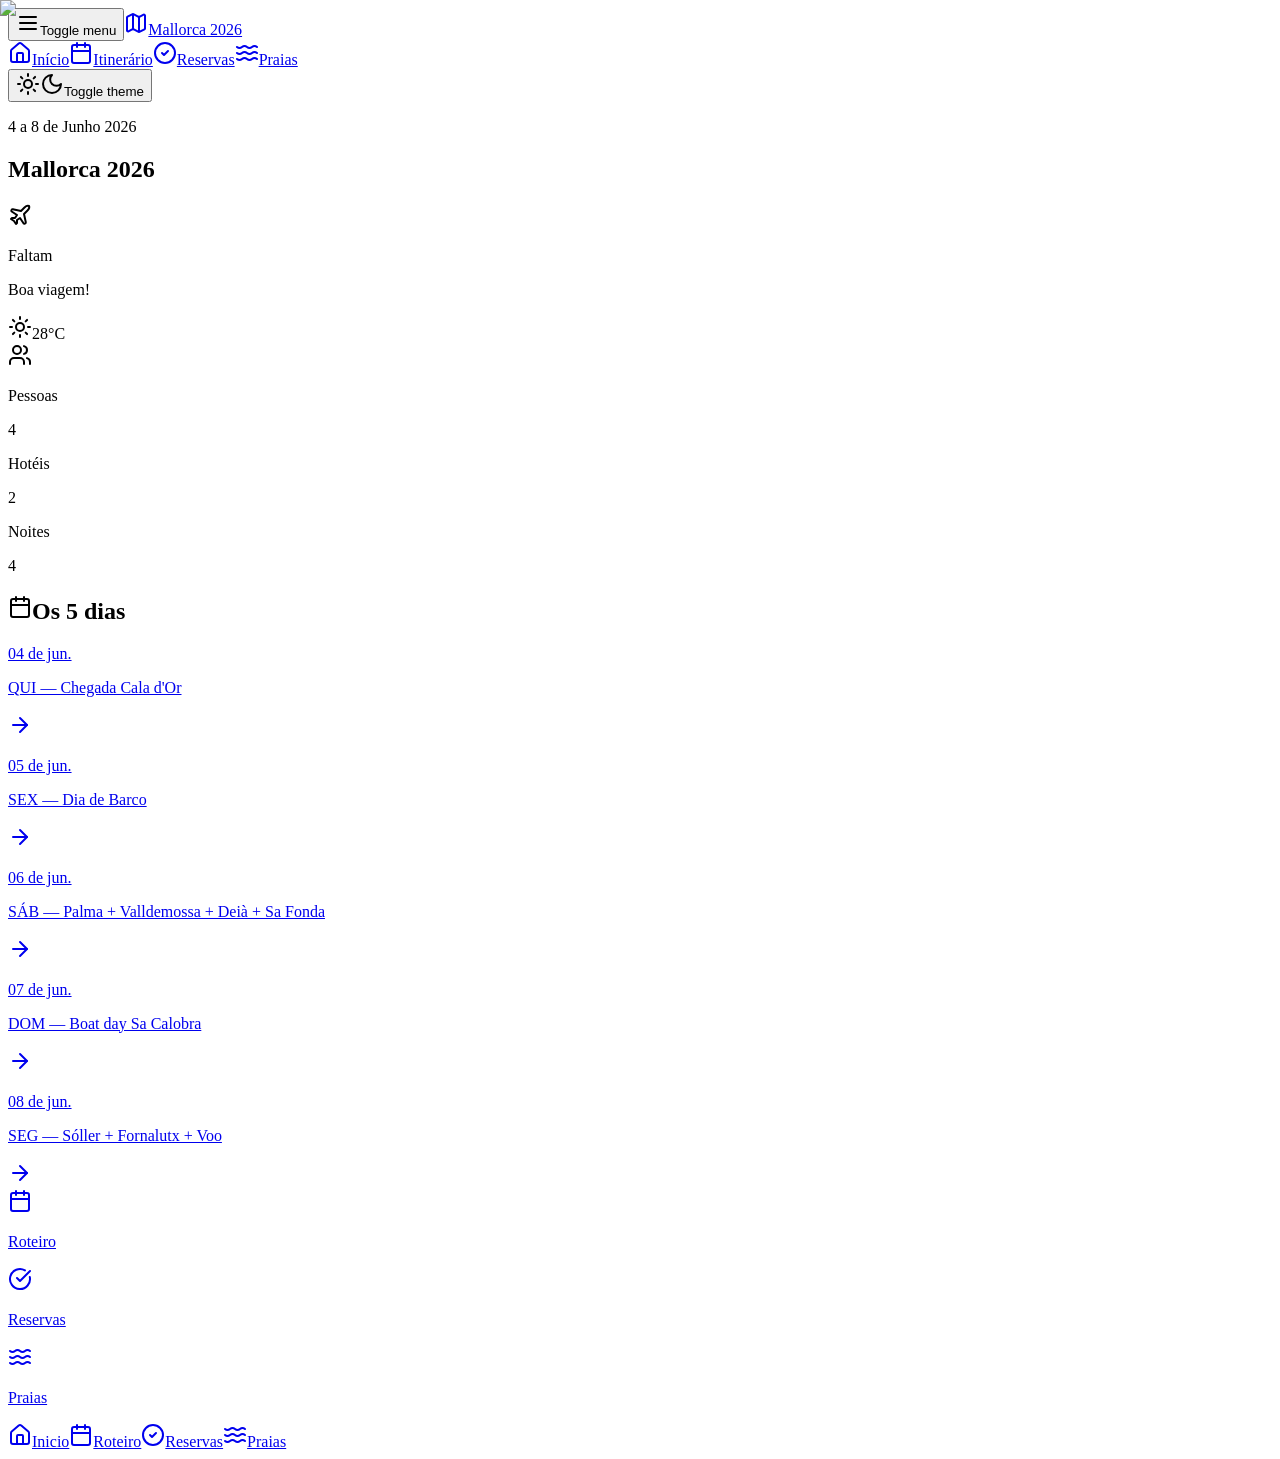
==== index.html @ 84408d70 "Sab: Palma cultural via Ma-1130 + Valldemossa + Deia + Sa Fonda (sem Banyalbufar, Mercat 1930 fechad" ====
<!DOCTYPE html><html lang="pt-BR"><head><meta charSet="utf-8"/><meta name="viewport" content="width=device-width, initial-scale=1, maximum-scale=1, user-scalable=no"/><link rel="preload" as="image" href="/mallorca-trip/images/calas/calo-des-moro.jpg"/><link rel="stylesheet" href="/mallorca-trip/_next/static/css/4635e5d586a61bce.css" data-precedence="next"/><link rel="preload" as="script" fetchPriority="low" href="/mallorca-trip/_next/static/chunks/webpack-f4e7eaa805688503.js"/><script src="/mallorca-trip/_next/static/chunks/6c17a116-f4360370d0aceac7.js" async=""></script><script src="/mallorca-trip/_next/static/chunks/943-48dddb3e518f4f7a.js" async=""></script><script src="/mallorca-trip/_next/static/chunks/main-app-a61078130ceeab9c.js" async=""></script><script src="/mallorca-trip/_next/static/chunks/159-ac257f6ec6125009.js" async=""></script><script src="/mallorca-trip/_next/static/chunks/461-64e97639d149388d.js" async=""></script><script src="/mallorca-trip/_next/static/chunks/214-ce2a98c7572801fe.js" async=""></script><script src="/mallorca-trip/_next/static/chunks/356-753f60eb0ea19b14.js" async=""></script><script src="/mallorca-trip/_next/static/chunks/app/layout-e4b0567891bc01ca.js" async=""></script><script src="/mallorca-trip/_next/static/chunks/298-24d271ba597fd52d.js" async=""></script><script src="/mallorca-trip/_next/static/chunks/815-def5c3a9220bb836.js" async=""></script><script src="/mallorca-trip/_next/static/chunks/app/page-2f42be2b4666fdcd.js" async=""></script><link rel="apple-touch-icon" href="/icons/icon-192x192.png"/><meta name="theme-color" media="(prefers-color-scheme: light)" content="white"/><meta name="theme-color" media="(prefers-color-scheme: dark)" content="black"/><title>Mallorca 2026</title><meta name="description" content="Roteiro de viagem — Mallorca, 4 noites, junho 2026"/><meta name="application-name" content="Mallorca 2026"/><link rel="manifest" href="/manifest.json"/><meta name="generator" content="v0.dev"/><meta name="robots" content="noindex, nofollow, nocache"/><meta name="googlebot" content="noindex, nofollow"/><meta name="mobile-web-app-capable" content="yes"/><meta name="apple-mobile-web-app-title" content="Mallorca 2026"/><meta name="apple-mobile-web-app-status-bar-style" content="default"/><script src="/mallorca-trip/_next/static/chunks/polyfills-42372ed130431b0a.js" noModule=""></script></head><body class="__className_1e5504"><script>((e,t,r,n,o,a,i,l)=>{let u=document.documentElement,s=["light","dark"];function c(t){var r;(Array.isArray(e)?e:[e]).forEach(e=>{let r="class"===e,n=r&&a?o.map(e=>a[e]||e):o;r?(u.classList.remove(...n),u.classList.add(a&&a[t]?a[t]:t)):u.setAttribute(e,t)}),r=t,l&&s.includes(r)&&(u.style.colorScheme=r)}if(n)c(n);else try{let e=localStorage.getItem(t)||r,n=i&&"system"===e?window.matchMedia("(prefers-color-scheme: dark)").matches?"dark":"light":e;c(n)}catch(e){}})("class","theme","light",null,["light","dark"],null,true,true)</script><div class="flex flex-col min-h-screen"><header class="sticky top-0 z-50 w-full border-b bg-background/95 backdrop-blur supports-[backdrop-filter]:bg-background/60"><div class="container flex h-14 items-center justify-between"><div class="flex items-center gap-2 md:gap-4"><button class="inline-flex items-center justify-center gap-2 whitespace-nowrap rounded-md text-sm font-medium ring-offset-background transition-colors focus-visible:outline-none focus-visible:ring-2 focus-visible:ring-ring focus-visible:ring-offset-2 disabled:pointer-events-none disabled:opacity-50 [&amp;_svg]:pointer-events-none [&amp;_svg]:size-4 [&amp;_svg]:shrink-0 hover:bg-accent hover:text-accent-foreground h-10 w-10 md:hidden" type="button" aria-haspopup="dialog" aria-expanded="false" aria-controls="radix-«R19lb»" data-state="closed"><svg xmlns="http://www.w3.org/2000/svg" width="24" height="24" viewBox="0 0 24 24" fill="none" stroke="currentColor" stroke-width="2" stroke-linecap="round" stroke-linejoin="round" class="lucide lucide-menu h-5 w-5"><line x1="4" x2="20" y1="12" y2="12"></line><line x1="4" x2="20" y1="6" y2="6"></line><line x1="4" x2="20" y1="18" y2="18"></line></svg><span class="sr-only">Toggle menu</span></button><a class="flex items-center gap-2" href="/mallorca-trip"><svg xmlns="http://www.w3.org/2000/svg" width="24" height="24" viewBox="0 0 24 24" fill="none" stroke="currentColor" stroke-width="2" stroke-linecap="round" stroke-linejoin="round" class="lucide lucide-map h-5 w-5 text-blue-500"><path d="M14.106 5.553a2 2 0 0 0 1.788 0l3.659-1.83A1 1 0 0 1 21 4.619v12.764a1 1 0 0 1-.553.894l-4.553 2.277a2 2 0 0 1-1.788 0l-4.212-2.106a2 2 0 0 0-1.788 0l-3.659 1.83A1 1 0 0 1 3 19.381V6.618a1 1 0 0 1 .553-.894l4.553-2.277a2 2 0 0 1 1.788 0z"></path><path d="M15 5.764v15"></path><path d="M9 3.236v15"></path></svg><span class="font-bold">Mallorca 2026</span></a></div><nav class="items-center gap-6 hidden md:block"><a class="flex items-center gap-1 text-sm font-medium transition-colors text-foreground" href="/mallorca-trip"><svg xmlns="http://www.w3.org/2000/svg" width="24" height="24" viewBox="0 0 24 24" fill="none" stroke="currentColor" stroke-width="2" stroke-linecap="round" stroke-linejoin="round" class="lucide lucide-house h-4 w-4"><path d="M15 21v-8a1 1 0 0 0-1-1h-4a1 1 0 0 0-1 1v8"></path><path d="M3 10a2 2 0 0 1 .709-1.528l7-5.999a2 2 0 0 1 2.582 0l7 5.999A2 2 0 0 1 21 10v9a2 2 0 0 1-2 2H5a2 2 0 0 1-2-2z"></path></svg>Início</a><a class="flex items-center gap-1 text-sm font-medium transition-colors text-muted-foreground hover:text-foreground" href="/mallorca-trip/itinerario"><svg xmlns="http://www.w3.org/2000/svg" width="24" height="24" viewBox="0 0 24 24" fill="none" stroke="currentColor" stroke-width="2" stroke-linecap="round" stroke-linejoin="round" class="lucide lucide-calendar h-4 w-4"><path d="M8 2v4"></path><path d="M16 2v4"></path><rect width="18" height="18" x="3" y="4" rx="2"></rect><path d="M3 10h18"></path></svg>Itinerário</a><a class="flex items-center gap-1 text-sm font-medium transition-colors text-muted-foreground hover:text-foreground" href="/mallorca-trip/reservas"><svg xmlns="http://www.w3.org/2000/svg" width="24" height="24" viewBox="0 0 24 24" fill="none" stroke="currentColor" stroke-width="2" stroke-linecap="round" stroke-linejoin="round" class="lucide lucide-circle-check h-4 w-4"><circle cx="12" cy="12" r="10"></circle><path d="m9 12 2 2 4-4"></path></svg>Reservas</a><a class="flex items-center gap-1 text-sm font-medium transition-colors text-muted-foreground hover:text-foreground" href="/mallorca-trip/praias"><svg xmlns="http://www.w3.org/2000/svg" width="24" height="24" viewBox="0 0 24 24" fill="none" stroke="currentColor" stroke-width="2" stroke-linecap="round" stroke-linejoin="round" class="lucide lucide-waves h-4 w-4"><path d="M2 6c.6.5 1.2 1 2.5 1C7 7 7 5 9.5 5c2.6 0 2.4 2 5 2 2.5 0 2.5-2 5-2 1.3 0 1.9.5 2.5 1"></path><path d="M2 12c.6.5 1.2 1 2.5 1 2.5 0 2.5-2 5-2 2.6 0 2.4 2 5 2 2.5 0 2.5-2 5-2 1.3 0 1.9.5 2.5 1"></path><path d="M2 18c.6.5 1.2 1 2.5 1 2.5 0 2.5-2 5-2 2.6 0 2.4 2 5 2 2.5 0 2.5-2 5-2 1.3 0 1.9.5 2.5 1"></path></svg>Praias</a></nav><div class="flex items-center gap-2"><button class="inline-flex items-center justify-center gap-2 whitespace-nowrap rounded-md text-sm font-medium ring-offset-background transition-colors focus-visible:outline-none focus-visible:ring-2 focus-visible:ring-ring focus-visible:ring-offset-2 disabled:pointer-events-none disabled:opacity-50 [&amp;_svg]:pointer-events-none [&amp;_svg]:size-4 [&amp;_svg]:shrink-0 hover:bg-accent hover:text-accent-foreground h-10 w-10" type="button" id="radix-«Rplb»" aria-haspopup="menu" aria-expanded="false" data-state="closed"><svg xmlns="http://www.w3.org/2000/svg" width="24" height="24" viewBox="0 0 24 24" fill="none" stroke="currentColor" stroke-width="2" stroke-linecap="round" stroke-linejoin="round" class="lucide lucide-sun h-[1.2rem] w-[1.2rem] rotate-0 scale-100 transition-all dark:-rotate-90 dark:scale-0"><circle cx="12" cy="12" r="4"></circle><path d="M12 2v2"></path><path d="M12 20v2"></path><path d="m4.93 4.93 1.41 1.41"></path><path d="m17.66 17.66 1.41 1.41"></path><path d="M2 12h2"></path><path d="M20 12h2"></path><path d="m6.34 17.66-1.41 1.41"></path><path d="m19.07 4.93-1.41 1.41"></path></svg><svg xmlns="http://www.w3.org/2000/svg" width="24" height="24" viewBox="0 0 24 24" fill="none" stroke="currentColor" stroke-width="2" stroke-linecap="round" stroke-linejoin="round" class="lucide lucide-moon absolute h-[1.2rem] w-[1.2rem] rotate-90 scale-0 transition-all dark:rotate-0 dark:scale-100"><path d="M12 3a6 6 0 0 0 9 9 9 9 0 1 1-9-9Z"></path></svg><span class="sr-only">Toggle theme</span></button></div></div></header><main class="flex-1 pb-16 md:pb-0"><div class="container mx-auto px-4 py-6 md:py-8 max-w-5xl"><section class="relative h-[240px] md:h-[320px] rounded-2xl overflow-hidden mb-6"><img alt="Mallorca" decoding="async" data-nimg="fill" class="object-cover" style="position:absolute;height:100%;width:100%;left:0;top:0;right:0;bottom:0;color:transparent" src="/mallorca-trip/images/calas/calo-des-moro.jpg"/><div class="absolute inset-0 bg-gradient-to-t from-black/80 via-black/30 to-transparent"></div><div class="absolute inset-0 flex flex-col justify-end p-5 md:p-8"><p class="text-white/80 text-xs md:text-sm mb-1">4 a 8 de Junho 2026</p><h1 class="text-white text-3xl md:text-4xl font-bold">Mallorca 2026</h1></div></section><div class="grid grid-cols-1 md:grid-cols-2 gap-4 mb-6"><div class="rounded-lg border bg-card text-card-foreground shadow-sm bg-gradient-to-r from-blue-50 to-amber-50 dark:from-blue-950/30 dark:to-amber-950/30 border-none"><div class="p-4 flex items-center gap-3"><svg xmlns="http://www.w3.org/2000/svg" width="24" height="24" viewBox="0 0 24 24" fill="none" stroke="currentColor" stroke-width="2" stroke-linecap="round" stroke-linejoin="round" class="lucide lucide-plane w-8 h-8 text-blue-500 flex-shrink-0"><path d="M17.8 19.2 16 11l3.5-3.5C21 6 21.5 4 21 3c-1-.5-3 0-4.5 1.5L13 8 4.8 6.2c-.5-.1-.9.1-1.1.5l-.3.5c-.2.5-.1 1 .3 1.3L9 12l-2 3H4l-1 1 3 2 2 3 1-1v-3l3-2 3.5 5.3c.3.4.8.5 1.3.3l.5-.2c.4-.3.6-.7.5-1.2z"></path></svg><div class="flex-1 min-w-0"><p class="text-xs text-muted-foreground">Faltam</p><p class="font-bold text-sm md:text-base truncate">Boa viagem!</p></div><div class="text-right"><svg xmlns="http://www.w3.org/2000/svg" width="24" height="24" viewBox="0 0 24 24" fill="none" stroke="currentColor" stroke-width="2" stroke-linecap="round" stroke-linejoin="round" class="lucide lucide-sun w-5 h-5 text-amber-500 inline"><circle cx="12" cy="12" r="4"></circle><path d="M12 2v2"></path><path d="M12 20v2"></path><path d="m4.93 4.93 1.41 1.41"></path><path d="m17.66 17.66 1.41 1.41"></path><path d="M2 12h2"></path><path d="M20 12h2"></path><path d="m6.34 17.66-1.41 1.41"></path><path d="m19.07 4.93-1.41 1.41"></path></svg><span class="font-bold text-amber-600 ml-1">28°C</span></div></div></div><div class="rounded-lg border bg-card text-card-foreground shadow-sm"><div class="p-4 flex items-center gap-3"><svg xmlns="http://www.w3.org/2000/svg" width="24" height="24" viewBox="0 0 24 24" fill="none" stroke="currentColor" stroke-width="2" stroke-linecap="round" stroke-linejoin="round" class="lucide lucide-users w-8 h-8 text-purple-500 flex-shrink-0"><path d="M16 21v-2a4 4 0 0 0-4-4H6a4 4 0 0 0-4 4v2"></path><circle cx="9" cy="7" r="4"></circle><path d="M22 21v-2a4 4 0 0 0-3-3.87"></path><path d="M16 3.13a4 4 0 0 1 0 7.75"></path></svg><div class="flex-1 grid grid-cols-3 gap-2 text-xs"><div><p class="text-muted-foreground">Pessoas</p><p class="font-bold">4</p></div><div><p class="text-muted-foreground">Hotéis</p><p class="font-bold">2</p></div><div><p class="text-muted-foreground">Noites</p><p class="font-bold">4</p></div></div></div></div></div><section class="mb-6"><h2 class="text-xl font-bold mb-3 flex items-center gap-2"><svg xmlns="http://www.w3.org/2000/svg" width="24" height="24" viewBox="0 0 24 24" fill="none" stroke="currentColor" stroke-width="2" stroke-linecap="round" stroke-linejoin="round" class="lucide lucide-calendar w-5 h-5 text-blue-500"><path d="M8 2v4"></path><path d="M16 2v4"></path><rect width="18" height="18" x="3" y="4" rx="2"></rect><path d="M3 10h18"></path></svg>Os 5 dias</h2><div class="space-y-2"><a class="block" href="/mallorca-trip/itinerario"><div class="rounded-lg border bg-card text-card-foreground shadow-sm hover:shadow-md transition-shadow cursor-pointer"><div class="p-0"><div class="flex items-center gap-3"><div class="w-2 h-full min-h-[60px] rounded-l" style="background:#27ae60"></div><div class="flex-1 py-3 pr-3"><div class="flex items-center justify-between"><div><p class="text-[10px] text-muted-foreground uppercase tracking-wider font-semibold">04 de jun.</p><p class="font-semibold text-sm md:text-base">QUI — Chegada Cala d&#x27;Or</p></div><svg xmlns="http://www.w3.org/2000/svg" width="24" height="24" viewBox="0 0 24 24" fill="none" stroke="currentColor" stroke-width="2" stroke-linecap="round" stroke-linejoin="round" class="lucide lucide-arrow-right w-4 h-4 text-muted-foreground flex-shrink-0 ml-2"><path d="M5 12h14"></path><path d="m12 5 7 7-7 7"></path></svg></div></div></div></div></div></a><a class="block" href="/mallorca-trip/itinerario"><div class="rounded-lg border bg-card text-card-foreground shadow-sm hover:shadow-md transition-shadow cursor-pointer"><div class="p-0"><div class="flex items-center gap-3"><div class="w-2 h-full min-h-[60px] rounded-l" style="background:#2980b9"></div><div class="flex-1 py-3 pr-3"><div class="flex items-center justify-between"><div><p class="text-[10px] text-muted-foreground uppercase tracking-wider font-semibold">05 de jun.</p><p class="font-semibold text-sm md:text-base">SEX — Dia de Barco</p></div><svg xmlns="http://www.w3.org/2000/svg" width="24" height="24" viewBox="0 0 24 24" fill="none" stroke="currentColor" stroke-width="2" stroke-linecap="round" stroke-linejoin="round" class="lucide lucide-arrow-right w-4 h-4 text-muted-foreground flex-shrink-0 ml-2"><path d="M5 12h14"></path><path d="m12 5 7 7-7 7"></path></svg></div></div></div></div></div></a><a class="block" href="/mallorca-trip/itinerario"><div class="rounded-lg border bg-card text-card-foreground shadow-sm hover:shadow-md transition-shadow cursor-pointer"><div class="p-0"><div class="flex items-center gap-3"><div class="w-2 h-full min-h-[60px] rounded-l" style="background:#8e44ad"></div><div class="flex-1 py-3 pr-3"><div class="flex items-center justify-between"><div><p class="text-[10px] text-muted-foreground uppercase tracking-wider font-semibold">06 de jun.</p><p class="font-semibold text-sm md:text-base">SÁB — Palma + Valldemossa + Deià + Sa Fonda</p></div><svg xmlns="http://www.w3.org/2000/svg" width="24" height="24" viewBox="0 0 24 24" fill="none" stroke="currentColor" stroke-width="2" stroke-linecap="round" stroke-linejoin="round" class="lucide lucide-arrow-right w-4 h-4 text-muted-foreground flex-shrink-0 ml-2"><path d="M5 12h14"></path><path d="m12 5 7 7-7 7"></path></svg></div></div></div></div></div></a><a class="block" href="/mallorca-trip/itinerario"><div class="rounded-lg border bg-card text-card-foreground shadow-sm hover:shadow-md transition-shadow cursor-pointer"><div class="p-0"><div class="flex items-center gap-3"><div class="w-2 h-full min-h-[60px] rounded-l" style="background:#e67e22"></div><div class="flex-1 py-3 pr-3"><div class="flex items-center justify-between"><div><p class="text-[10px] text-muted-foreground uppercase tracking-wider font-semibold">07 de jun.</p><p class="font-semibold text-sm md:text-base">DOM — Boat day Sa Calobra</p></div><svg xmlns="http://www.w3.org/2000/svg" width="24" height="24" viewBox="0 0 24 24" fill="none" stroke="currentColor" stroke-width="2" stroke-linecap="round" stroke-linejoin="round" class="lucide lucide-arrow-right w-4 h-4 text-muted-foreground flex-shrink-0 ml-2"><path d="M5 12h14"></path><path d="m12 5 7 7-7 7"></path></svg></div></div></div></div></div></a><a class="block" href="/mallorca-trip/itinerario"><div class="rounded-lg border bg-card text-card-foreground shadow-sm hover:shadow-md transition-shadow cursor-pointer"><div class="p-0"><div class="flex items-center gap-3"><div class="w-2 h-full min-h-[60px] rounded-l" style="background:#e74c3c"></div><div class="flex-1 py-3 pr-3"><div class="flex items-center justify-between"><div><p class="text-[10px] text-muted-foreground uppercase tracking-wider font-semibold">08 de jun.</p><p class="font-semibold text-sm md:text-base">SEG — Sóller + Fornalutx + Voo</p></div><svg xmlns="http://www.w3.org/2000/svg" width="24" height="24" viewBox="0 0 24 24" fill="none" stroke="currentColor" stroke-width="2" stroke-linecap="round" stroke-linejoin="round" class="lucide lucide-arrow-right w-4 h-4 text-muted-foreground flex-shrink-0 ml-2"><path d="M5 12h14"></path><path d="m12 5 7 7-7 7"></path></svg></div></div></div></div></div></a></div></section><section class="grid grid-cols-3 gap-3"><a href="/mallorca-trip/itinerario"><div class="rounded-lg border bg-card text-card-foreground shadow-sm hover:shadow-lg transition-shadow cursor-pointer h-full"><div class="p-4 flex flex-col items-center text-center"><svg xmlns="http://www.w3.org/2000/svg" width="24" height="24" viewBox="0 0 24 24" fill="none" stroke="currentColor" stroke-width="2" stroke-linecap="round" stroke-linejoin="round" class="lucide lucide-calendar w-8 h-8 text-blue-500 mb-2"><path d="M8 2v4"></path><path d="M16 2v4"></path><rect width="18" height="18" x="3" y="4" rx="2"></rect><path d="M3 10h18"></path></svg><p class="font-semibold text-sm">Roteiro</p></div></div></a><a href="/mallorca-trip/reservas"><div class="rounded-lg border bg-card text-card-foreground shadow-sm hover:shadow-lg transition-shadow cursor-pointer h-full"><div class="p-4 flex flex-col items-center text-center"><svg xmlns="http://www.w3.org/2000/svg" width="24" height="24" viewBox="0 0 24 24" fill="none" stroke="currentColor" stroke-width="2" stroke-linecap="round" stroke-linejoin="round" class="lucide lucide-circle-check-big w-8 h-8 text-emerald-500 mb-2"><path d="M21.801 10A10 10 0 1 1 17 3.335"></path><path d="m9 11 3 3L22 4"></path></svg><p class="font-semibold text-sm">Reservas</p></div></div></a><a href="/mallorca-trip/praias"><div class="rounded-lg border bg-card text-card-foreground shadow-sm hover:shadow-lg transition-shadow cursor-pointer h-full"><div class="p-4 flex flex-col items-center text-center"><svg xmlns="http://www.w3.org/2000/svg" width="24" height="24" viewBox="0 0 24 24" fill="none" stroke="currentColor" stroke-width="2" stroke-linecap="round" stroke-linejoin="round" class="lucide lucide-waves w-8 h-8 text-cyan-500 mb-2"><path d="M2 6c.6.5 1.2 1 2.5 1C7 7 7 5 9.5 5c2.6 0 2.4 2 5 2 2.5 0 2.5-2 5-2 1.3 0 1.9.5 2.5 1"></path><path d="M2 12c.6.5 1.2 1 2.5 1 2.5 0 2.5-2 5-2 2.6 0 2.4 2 5 2 2.5 0 2.5-2 5-2 1.3 0 1.9.5 2.5 1"></path><path d="M2 18c.6.5 1.2 1 2.5 1 2.5 0 2.5-2 5-2 2.6 0 2.4 2 5 2 2.5 0 2.5-2 5-2 1.3 0 1.9.5 2.5 1"></path></svg><p class="font-semibold text-sm">Praias</p></div></div></a></section></div></main><nav class="fixed bottom-0 left-0 right-0 z-50 border-t bg-background/95 backdrop-blur supports-[backdrop-filter]:bg-background/60 md:hidden"><div class="flex h-16 items-center justify-around px-4"><a class="flex flex-col items-center justify-center gap-1 px-3 py-2 text-sm font-medium transition-colors text-primary" href="/mallorca-trip"><svg xmlns="http://www.w3.org/2000/svg" width="24" height="24" viewBox="0 0 24 24" fill="none" stroke="currentColor" stroke-width="2" stroke-linecap="round" stroke-linejoin="round" class="lucide lucide-house h-5 w-5"><path d="M15 21v-8a1 1 0 0 0-1-1h-4a1 1 0 0 0-1 1v8"></path><path d="M3 10a2 2 0 0 1 .709-1.528l7-5.999a2 2 0 0 1 2.582 0l7 5.999A2 2 0 0 1 21 10v9a2 2 0 0 1-2 2H5a2 2 0 0 1-2-2z"></path></svg><span class="text-xs">Inicio</span></a><a class="flex flex-col items-center justify-center gap-1 px-3 py-2 text-sm font-medium transition-colors text-muted-foreground hover:text-primary" href="/mallorca-trip/itinerario"><svg xmlns="http://www.w3.org/2000/svg" width="24" height="24" viewBox="0 0 24 24" fill="none" stroke="currentColor" stroke-width="2" stroke-linecap="round" stroke-linejoin="round" class="lucide lucide-calendar h-5 w-5"><path d="M8 2v4"></path><path d="M16 2v4"></path><rect width="18" height="18" x="3" y="4" rx="2"></rect><path d="M3 10h18"></path></svg><span class="text-xs">Roteiro</span></a><a class="flex flex-col items-center justify-center gap-1 px-3 py-2 text-sm font-medium transition-colors text-muted-foreground hover:text-primary" href="/mallorca-trip/reservas"><svg xmlns="http://www.w3.org/2000/svg" width="24" height="24" viewBox="0 0 24 24" fill="none" stroke="currentColor" stroke-width="2" stroke-linecap="round" stroke-linejoin="round" class="lucide lucide-circle-check h-5 w-5"><circle cx="12" cy="12" r="10"></circle><path d="m9 12 2 2 4-4"></path></svg><span class="text-xs">Reservas</span></a><a class="flex flex-col items-center justify-center gap-1 px-3 py-2 text-sm font-medium transition-colors text-muted-foreground hover:text-primary" href="/mallorca-trip/praias"><svg xmlns="http://www.w3.org/2000/svg" width="24" height="24" viewBox="0 0 24 24" fill="none" stroke="currentColor" stroke-width="2" stroke-linecap="round" stroke-linejoin="round" class="lucide lucide-waves h-5 w-5"><path d="M2 6c.6.5 1.2 1 2.5 1C7 7 7 5 9.5 5c2.6 0 2.4 2 5 2 2.5 0 2.5-2 5-2 1.3 0 1.9.5 2.5 1"></path><path d="M2 12c.6.5 1.2 1 2.5 1 2.5 0 2.5-2 5-2 2.6 0 2.4 2 5 2 2.5 0 2.5-2 5-2 1.3 0 1.9.5 2.5 1"></path><path d="M2 18c.6.5 1.2 1 2.5 1 2.5 0 2.5-2 5-2 2.6 0 2.4 2 5 2 2.5 0 2.5-2 5-2 1.3 0 1.9.5 2.5 1"></path></svg><span class="text-xs">Praias</span></a></div></nav></div><script src="/mallorca-trip/_next/static/chunks/webpack-f4e7eaa805688503.js" async=""></script><script>(self.__next_f=self.__next_f||[]).push([0])</script><script>self.__next_f.push([1,"1:\"$Sreact.fragment\"\n2:I[9346,[\"159\",\"static/chunks/159-ac257f6ec6125009.js\",\"461\",\"static/chunks/461-64e97639d149388d.js\",\"214\",\"static/chunks/214-ce2a98c7572801fe.js\",\"356\",\"static/chunks/356-753f60eb0ea19b14.js\",\"177\",\"static/chunks/app/layout-e4b0567891bc01ca.js\"],\"ThemeProvider\"]\n3:I[4228,[\"159\",\"static/chunks/159-ac257f6ec6125009.js\",\"461\",\"static/chunks/461-64e97639d149388d.js\",\"214\",\"static/chunks/214-ce2a98c7572801fe.js\",\"356\",\"static/chunks/356-753f60eb0ea19b14.js\",\"177\",\"static/chunks/app/layout-e4b0567891bc01ca.js\"],\"default\"]\n4:I[1516,[],\"\"]\n5:I[5898,[],\"\"]\n6:I[6455,[\"159\",\"static/chunks/159-ac257f6ec6125009.js\",\"461\",\"static/chunks/461-64e97639d149388d.js\",\"214\",\"static/chunks/214-ce2a98c7572801fe.js\",\"356\",\"static/chunks/356-753f60eb0ea19b14.js\",\"177\",\"static/chunks/app/layout-e4b0567891bc01ca.js\"],\"MobileNav\"]\n7:I[3876,[\"159\",\"static/chunks/159-ac257f6ec6125009.js\",\"461\",\"static/chunks/461-64e97639d149388d.js\",\"214\",\"static/chunks/214-ce2a98c7572801fe.js\",\"356\",\"static/chunks/356-753f60eb0ea19b14.js\",\"177\",\"static/chunks/app/layout-e4b0567891bc01ca.js\"],\"PWAInstallPrompt\"]\n8:I[1625,[],\"ClientPageRoot\"]\n9:I[3601,[\"159\",\"static/chunks/159-ac257f6ec6125009.js\",\"298\",\"static/chunks/298-24d271ba597fd52d.js\",\"461\",\"static/chunks/461-64e97639d149388d.js\",\"815\",\"static/chunks/815-def5c3a9220bb836.js\",\"974\",\"static/chunks/app/page-2f42be2b4666fdcd.js\"],\"default\"]\nc:I[6300,[],\"OutletBoundary\"]\nf:I[6300,[],\"ViewportBoundary\"]\n11:I[6300,[],\"MetadataBoundary\"]\n13:I[5475,[],\"\"]\n:HL[\"/mallorca-trip/_next/static/css/4635e5d586a61bce.css\",\"style\"]\n"])</script><script>self.__next_f.push([1,"0:{\"P\":null,\"b\":\"apXTjHk8PdkpRMffTGOGr\",\"p\":\"/mallorca-trip\",\"c\":[\"\",\"\"],\"i\":false,\"f\":[[[\"\",{\"children\":[\"__PAGE__\",{}]},\"$undefined\",\"$undefined\",true],[\"\",[\"$\",\"$1\",\"c\",{\"children\":[[[\"$\",\"link\",\"0\",{\"rel\":\"stylesheet\",\"href\":\"/mallorca-trip/_next/static/css/4635e5d586a61bce.css\",\"precedence\":\"next\",\"crossOrigin\":\"$undefined\",\"nonce\":\"$undefined\"}]],[\"$\",\"html\",null,{\"lang\":\"pt-BR\",\"suppressHydrationWarning\":true,\"children\":[[\"$\",\"head\",null,{\"children\":[\"$\",\"link\",null,{\"rel\":\"apple-touch-icon\",\"href\":\"/icons/icon-192x192.png\"}]}],[\"$\",\"body\",null,{\"className\":\"__className_1e5504\",\"children\":[\"$\",\"$L2\",null,{\"attribute\":\"class\",\"defaultTheme\":\"light\",\"enableSystem\":true,\"disableTransitionOnChange\":true,\"children\":[\"$\",\"div\",null,{\"className\":\"flex flex-col min-h-screen\",\"children\":[[\"$\",\"$L3\",null,{\"className\":\"hidden md:block\"}],[\"$\",\"main\",null,{\"className\":\"flex-1 pb-16 md:pb-0\",\"children\":[\"$\",\"$L4\",null,{\"parallelRouterKey\":\"children\",\"error\":\"$undefined\",\"errorStyles\":\"$undefined\",\"errorScripts\":\"$undefined\",\"template\":[\"$\",\"$L5\",null,{}],\"templateStyles\":\"$undefined\",\"templateScripts\":\"$undefined\",\"notFound\":[[[\"$\",\"title\",null,{\"children\":\"404: This page could not be found.\"}],[\"$\",\"div\",null,{\"style\":{\"fontFamily\":\"system-ui,\\\"Segoe UI\\\",Roboto,Helvetica,Arial,sans-serif,\\\"Apple Color Emoji\\\",\\\"Segoe UI Emoji\\\"\",\"height\":\"100vh\",\"textAlign\":\"center\",\"display\":\"flex\",\"flexDirection\":\"column\",\"alignItems\":\"center\",\"justifyContent\":\"center\"},\"children\":[\"$\",\"div\",null,{\"children\":[[\"$\",\"style\",null,{\"dangerouslySetInnerHTML\":{\"__html\":\"body{color:#000;background:#fff;margin:0}.next-error-h1{border-right:1px solid rgba(0,0,0,.3)}@media (prefers-color-scheme:dark){body{color:#fff;background:#000}.next-error-h1{border-right:1px solid rgba(255,255,255,.3)}}\"}}],[\"$\",\"h1\",null,{\"className\":\"next-error-h1\",\"style\":{\"display\":\"inline-block\",\"margin\":\"0 20px 0 0\",\"padding\":\"0 23px 0 0\",\"fontSize\":24,\"fontWeight\":500,\"verticalAlign\":\"top\",\"lineHeight\":\"49px\"},\"children\":404}],[\"$\",\"div\",null,{\"style\":{\"display\":\"inline-block\"},\"children\":[\"$\",\"h2\",null,{\"style\":{\"fontSize\":14,\"fontWeight\":400,\"lineHeight\":\"49px\",\"margin\":0},\"children\":\"This page could not be found.\"}]}]]}]}]],[]],\"forbidden\":\"$undefined\",\"unauthorized\":\"$undefined\"}]}],[\"$\",\"$L6\",null,{\"className\":\"md:hidden\"}],[\"$\",\"$L7\",null,{}]]}]}]}]]}]]}],{\"children\":[\"__PAGE__\",[\"$\",\"$1\",\"c\",{\"children\":[[\"$\",\"$L8\",null,{\"Component\":\"$9\",\"searchParams\":{},\"params\":{},\"promises\":[\"$@a\",\"$@b\"]}],\"$undefined\",null,[\"$\",\"$Lc\",null,{\"children\":[\"$Ld\",\"$Le\",null]}]]}],{},null,false]},null,false],[\"$\",\"$1\",\"h\",{\"children\":[null,[\"$\",\"$1\",\"vpWt-WG8hS7bO45k0fSqj\",{\"children\":[[\"$\",\"$Lf\",null,{\"children\":\"$L10\"}],null]}],[\"$\",\"$L11\",null,{\"children\":\"$L12\"}]]}],false]],\"m\":\"$undefined\",\"G\":[\"$13\",\"$undefined\"],\"s\":false,\"S\":true}\n"])</script><script>self.__next_f.push([1,"a:{}\nb:{}\n"])</script><script>self.__next_f.push([1,"10:[[\"$\",\"meta\",\"0\",{\"charSet\":\"utf-8\"}],[\"$\",\"meta\",\"1\",{\"name\":\"viewport\",\"content\":\"width=device-width, initial-scale=1, maximum-scale=1, user-scalable=no\"}],[\"$\",\"meta\",\"2\",{\"name\":\"theme-color\",\"media\":\"(prefers-color-scheme: light)\",\"content\":\"white\"}],[\"$\",\"meta\",\"3\",{\"name\":\"theme-color\",\"media\":\"(prefers-color-scheme: dark)\",\"content\":\"black\"}]]\nd:null\n"])</script><script>self.__next_f.push([1,"e:null\n12:[[\"$\",\"title\",\"0\",{\"children\":\"Mallorca 2026\"}],[\"$\",\"meta\",\"1\",{\"name\":\"description\",\"content\":\"Roteiro de viagem — Mallorca, 4 noites, junho 2026\"}],[\"$\",\"meta\",\"2\",{\"name\":\"application-name\",\"content\":\"Mallorca 2026\"}],[\"$\",\"link\",\"3\",{\"rel\":\"manifest\",\"href\":\"/manifest.json\",\"crossOrigin\":\"$undefined\"}],[\"$\",\"meta\",\"4\",{\"name\":\"generator\",\"content\":\"v0.dev\"}],[\"$\",\"meta\",\"5\",{\"name\":\"robots\",\"content\":\"noindex, nofollow, nocache\"}],[\"$\",\"meta\",\"6\",{\"name\":\"googlebot\",\"content\":\"noindex, nofollow\"}],[\"$\",\"meta\",\"7\",{\"name\":\"mobile-web-app-capable\",\"content\":\"yes\"}],[\"$\",\"meta\",\"8\",{\"name\":\"apple-mobile-web-app-title\",\"content\":\"Mallorca 2026\"}],[\"$\",\"meta\",\"9\",{\"name\":\"apple-mobile-web-app-status-bar-style\",\"content\":\"default\"}]]\n"])</script></body></html>
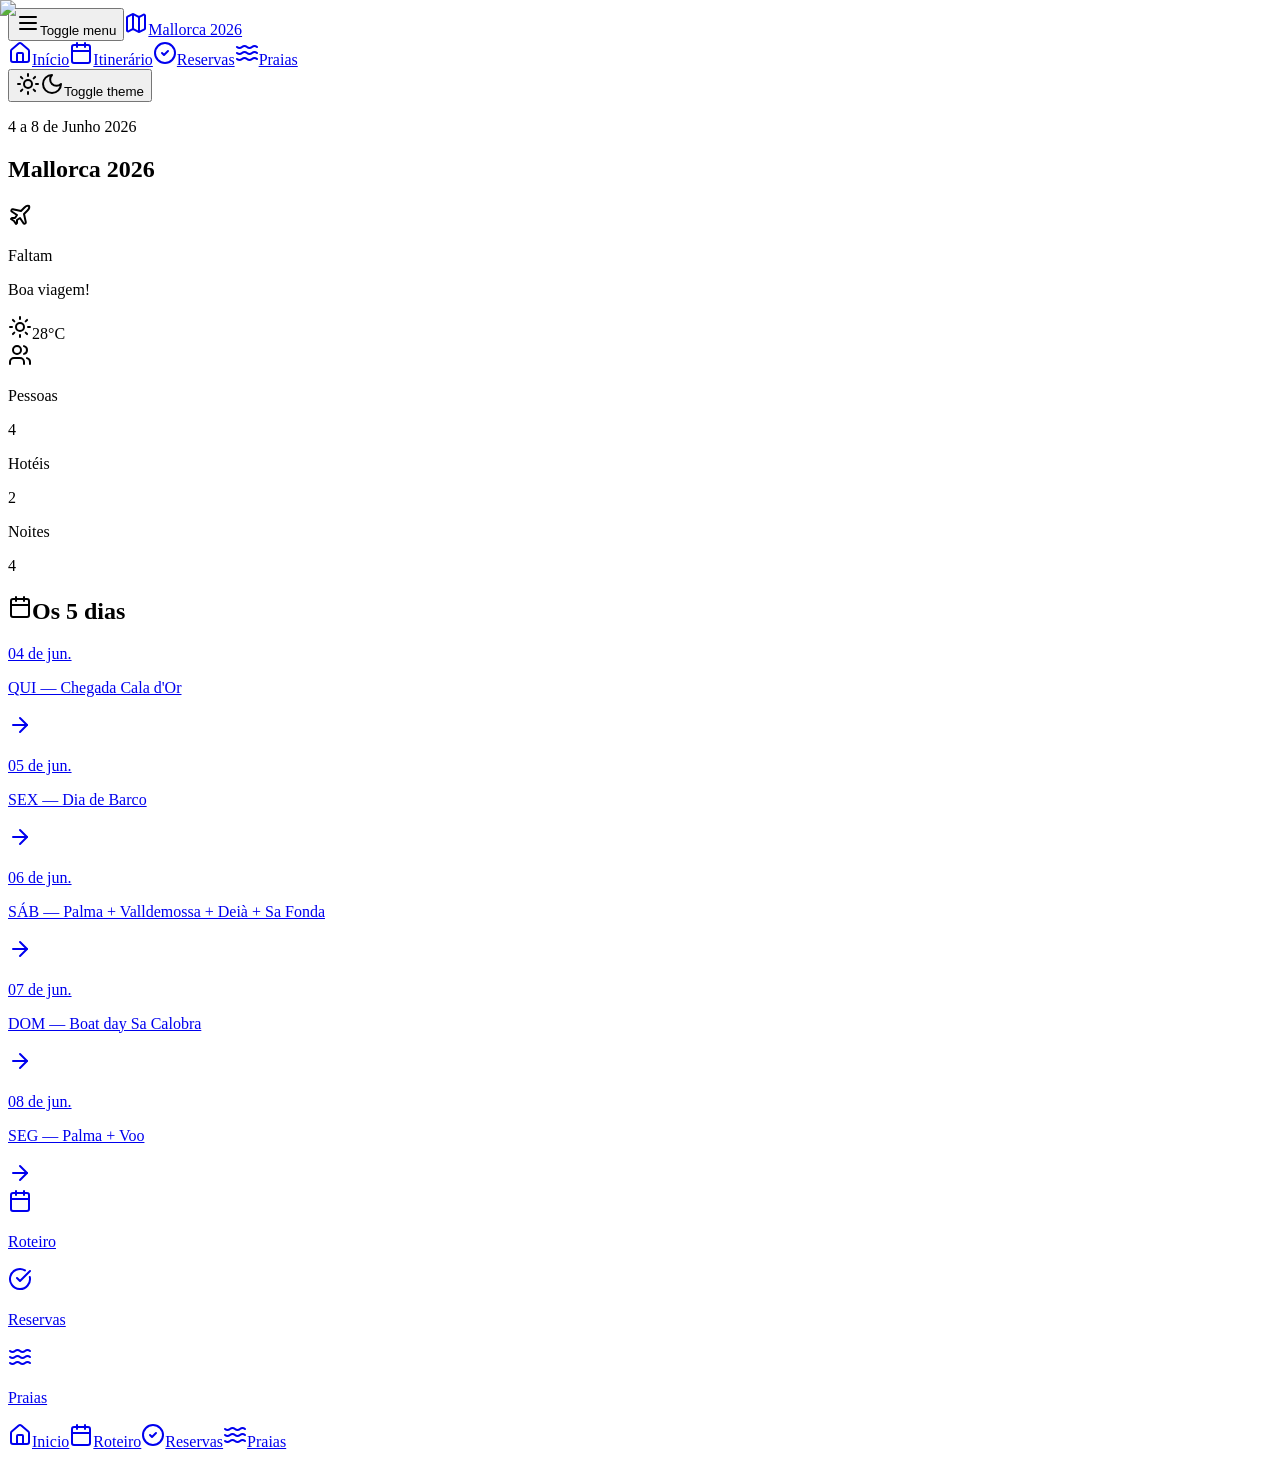
==== commit 5cf3ad97: "Seg 8: Palma day completo (sem Cas Carreter, sem Fornalutx) - Born + lunch + compras ate voo" ====
--- a/index.html
+++ b/index.html
@@ -1 +1 @@
-<!DOCTYPE html><html lang="pt-BR"><head><meta charSet="utf-8"/><meta name="viewport" content="width=device-width, initial-scale=1, maximum-scale=1, user-scalable=no"/><link rel="preload" as="image" href="/mallorca-trip/images/calas/calo-des-moro.jpg"/><link rel="stylesheet" href="/mallorca-trip/_next/static/css/4635e5d586a61bce.css" data-precedence="next"/><link rel="preload" as="script" fetchPriority="low" href="/mallorca-trip/_next/static/chunks/webpack-f4e7eaa805688503.js"/><script src="/mallorca-trip/_next/static/chunks/6c17a116-f4360370d0aceac7.js" async=""></script><script src="/mallorca-trip/_next/static/chunks/943-48dddb3e518f4f7a.js" async=""></script><script src="/mallorca-trip/_next/static/chunks/main-app-a61078130ceeab9c.js" async=""></script><script src="/mallorca-trip/_next/static/chunks/159-ac257f6ec6125009.js" async=""></script><script src="/mallorca-trip/_next/static/chunks/461-64e97639d149388d.js" async=""></script><script src="/mallorca-trip/_next/static/chunks/214-ce2a98c7572801fe.js" async=""></script><script src="/mallorca-trip/_next/static/chunks/356-753f60eb0ea19b14.js" async=""></script><script src="/mallorca-trip/_next/static/chunks/app/layout-e4b0567891bc01ca.js" async=""></script><script src="/mallorca-trip/_next/static/chunks/298-24d271ba597fd52d.js" async=""></script><script src="/mallorca-trip/_next/static/chunks/815-def5c3a9220bb836.js" async=""></script><script src="/mallorca-trip/_next/static/chunks/app/page-2f42be2b4666fdcd.js" async=""></script><link rel="apple-touch-icon" href="/icons/icon-192x192.png"/><meta name="theme-color" media="(prefers-color-scheme: light)" content="white"/><meta name="theme-color" media="(prefers-color-scheme: dark)" content="black"/><title>Mallorca 2026</title><meta name="description" content="Roteiro de viagem — Mallorca, 4 noites, junho 2026"/><meta name="application-name" content="Mallorca 2026"/><link rel="manifest" href="/manifest.json"/><meta name="generator" content="v0.dev"/><meta name="robots" content="noindex, nofollow, nocache"/><meta name="googlebot" content="noindex, nofollow"/><meta name="mobile-web-app-capable" content="yes"/><meta name="apple-mobile-web-app-title" content="Mallorca 2026"/><meta name="apple-mobile-web-app-status-bar-style" content="default"/><script src="/mallorca-trip/_next/static/chunks/polyfills-42372ed130431b0a.js" noModule=""></script></head><body class="__className_1e5504"><script>((e,t,r,n,o,a,i,l)=>{let u=document.documentElement,s=["light","dark"];function c(t){var r;(Array.isArray(e)?e:[e]).forEach(e=>{let r="class"===e,n=r&&a?o.map(e=>a[e]||e):o;r?(u.classList.remove(...n),u.classList.add(a&&a[t]?a[t]:t)):u.setAttribute(e,t)}),r=t,l&&s.includes(r)&&(u.style.colorScheme=r)}if(n)c(n);else try{let e=localStorage.getItem(t)||r,n=i&&"system"===e?window.matchMedia("(prefers-color-scheme: dark)").matches?"dark":"light":e;c(n)}catch(e){}})("class","theme","light",null,["light","dark"],null,true,true)</script><div class="flex flex-col min-h-screen"><header class="sticky top-0 z-50 w-full border-b bg-background/95 backdrop-blur supports-[backdrop-filter]:bg-background/60"><div class="container flex h-14 items-center justify-between"><div class="flex items-center gap-2 md:gap-4"><button class="inline-flex items-center justify-center gap-2 whitespace-nowrap rounded-md text-sm font-medium ring-offset-background transition-colors focus-visible:outline-none focus-visible:ring-2 focus-visible:ring-ring focus-visible:ring-offset-2 disabled:pointer-events-none disabled:opacity-50 [&amp;_svg]:pointer-events-none [&amp;_svg]:size-4 [&amp;_svg]:shrink-0 hover:bg-accent hover:text-accent-foreground h-10 w-10 md:hidden" type="button" aria-haspopup="dialog" aria-expanded="false" aria-controls="radix-«R19lb»" data-state="closed"><svg xmlns="http://www.w3.org/2000/svg" width="24" height="24" viewBox="0 0 24 24" fill="none" stroke="currentColor" stroke-width="2" stroke-linecap="round" stroke-linejoin="round" class="lucide lucide-menu h-5 w-5"><line x1="4" x2="20" y1="12" y2="12"></line><line x1="4" x2="20" y1="6" y2="6"></line><line x1="4" x2="20" y1="18" y2="18"></line></svg><span class="sr-only">Toggle menu</span></button><a class="flex items-center gap-2" href="/mallorca-trip"><svg xmlns="http://www.w3.org/2000/svg" width="24" height="24" viewBox="0 0 24 24" fill="none" stroke="currentColor" stroke-width="2" stroke-linecap="round" stroke-linejoin="round" class="lucide lucide-map h-5 w-5 text-blue-500"><path d="M14.106 5.553a2 2 0 0 0 1.788 0l3.659-1.83A1 1 0 0 1 21 4.619v12.764a1 1 0 0 1-.553.894l-4.553 2.277a2 2 0 0 1-1.788 0l-4.212-2.106a2 2 0 0 0-1.788 0l-3.659 1.83A1 1 0 0 1 3 19.381V6.618a1 1 0 0 1 .553-.894l4.553-2.277a2 2 0 0 1 1.788 0z"></path><path d="M15 5.764v15"></path><path d="M9 3.236v15"></path></svg><span class="font-bold">Mallorca 2026</span></a></div><nav class="items-center gap-6 hidden md:block"><a class="flex items-center gap-1 text-sm font-medium transition-colors text-foreground" href="/mallorca-trip"><svg xmlns="http://www.w3.org/2000/svg" width="24" height="24" viewBox="0 0 24 24" fill="none" stroke="currentColor" stroke-width="2" stroke-linecap="round" stroke-linejoin="round" class="lucide lucide-house h-4 w-4"><path d="M15 21v-8a1 1 0 0 0-1-1h-4a1 1 0 0 0-1 1v8"></path><path d="M3 10a2 2 0 0 1 .709-1.528l7-5.999a2 2 0 0 1 2.582 0l7 5.999A2 2 0 0 1 21 10v9a2 2 0 0 1-2 2H5a2 2 0 0 1-2-2z"></path></svg>Início</a><a class="flex items-center gap-1 text-sm font-medium transition-colors text-muted-foreground hover:text-foreground" href="/mallorca-trip/itinerario"><svg xmlns="http://www.w3.org/2000/svg" width="24" height="24" viewBox="0 0 24 24" fill="none" stroke="currentColor" stroke-width="2" stroke-linecap="round" stroke-linejoin="round" class="lucide lucide-calendar h-4 w-4"><path d="M8 2v4"></path><path d="M16 2v4"></path><rect width="18" height="18" x="3" y="4" rx="2"></rect><path d="M3 10h18"></path></svg>Itinerário</a><a class="flex items-center gap-1 text-sm font-medium transition-colors text-muted-foreground hover:text-foreground" href="/mallorca-trip/reservas"><svg xmlns="http://www.w3.org/2000/svg" width="24" height="24" viewBox="0 0 24 24" fill="none" stroke="currentColor" stroke-width="2" stroke-linecap="round" stroke-linejoin="round" class="lucide lucide-circle-check h-4 w-4"><circle cx="12" cy="12" r="10"></circle><path d="m9 12 2 2 4-4"></path></svg>Reservas</a><a class="flex items-center gap-1 text-sm font-medium transition-colors text-muted-foreground hover:text-foreground" href="/mallorca-trip/praias"><svg xmlns="http://www.w3.org/2000/svg" width="24" height="24" viewBox="0 0 24 24" fill="none" stroke="currentColor" stroke-width="2" stroke-linecap="round" stroke-linejoin="round" class="lucide lucide-waves h-4 w-4"><path d="M2 6c.6.5 1.2 1 2.5 1C7 7 7 5 9.5 5c2.6 0 2.4 2 5 2 2.5 0 2.5-2 5-2 1.3 0 1.9.5 2.5 1"></path><path d="M2 12c.6.5 1.2 1 2.5 1 2.5 0 2.5-2 5-2 2.6 0 2.4 2 5 2 2.5 0 2.5-2 5-2 1.3 0 1.9.5 2.5 1"></path><path d="M2 18c.6.5 1.2 1 2.5 1 2.5 0 2.5-2 5-2 2.6 0 2.4 2 5 2 2.5 0 2.5-2 5-2 1.3 0 1.9.5 2.5 1"></path></svg>Praias</a></nav><div class="flex items-center gap-2"><button class="inline-flex items-center justify-center gap-2 whitespace-nowrap rounded-md text-sm font-medium ring-offset-background transition-colors focus-visible:outline-none focus-visible:ring-2 focus-visible:ring-ring focus-visible:ring-offset-2 disabled:pointer-events-none disabled:opacity-50 [&amp;_svg]:pointer-events-none [&amp;_svg]:size-4 [&amp;_svg]:shrink-0 hover:bg-accent hover:text-accent-foreground h-10 w-10" type="button" id="radix-«Rplb»" aria-haspopup="menu" aria-expanded="false" data-state="closed"><svg xmlns="http://www.w3.org/2000/svg" width="24" height="24" viewBox="0 0 24 24" fill="none" stroke="currentColor" stroke-width="2" stroke-linecap="round" stroke-linejoin="round" class="lucide lucide-sun h-[1.2rem] w-[1.2rem] rotate-0 scale-100 transition-all dark:-rotate-90 dark:scale-0"><circle cx="12" cy="12" r="4"></circle><path d="M12 2v2"></path><path d="M12 20v2"></path><path d="m4.93 4.93 1.41 1.41"></path><path d="m17.66 17.66 1.41 1.41"></path><path d="M2 12h2"></path><path d="M20 12h2"></path><path d="m6.34 17.66-1.41 1.41"></path><path d="m19.07 4.93-1.41 1.41"></path></svg><svg xmlns="http://www.w3.org/2000/svg" width="24" height="24" viewBox="0 0 24 24" fill="none" stroke="currentColor" stroke-width="2" stroke-linecap="round" stroke-linejoin="round" class="lucide lucide-moon absolute h-[1.2rem] w-[1.2rem] rotate-90 scale-0 transition-all dark:rotate-0 dark:scale-100"><path d="M12 3a6 6 0 0 0 9 9 9 9 0 1 1-9-9Z"></path></svg><span class="sr-only">Toggle theme</span></button></div></div></header><main class="flex-1 pb-16 md:pb-0"><div class="container mx-auto px-4 py-6 md:py-8 max-w-5xl"><section class="relative h-[240px] md:h-[320px] rounded-2xl overflow-hidden mb-6"><img alt="Mallorca" decoding="async" data-nimg="fill" class="object-cover" style="position:absolute;height:100%;width:100%;left:0;top:0;right:0;bottom:0;color:transparent" src="/mallorca-trip/images/calas/calo-des-moro.jpg"/><div class="absolute inset-0 bg-gradient-to-t from-black/80 via-black/30 to-transparent"></div><div class="absolute inset-0 flex flex-col justify-end p-5 md:p-8"><p class="text-white/80 text-xs md:text-sm mb-1">4 a 8 de Junho 2026</p><h1 class="text-white text-3xl md:text-4xl font-bold">Mallorca 2026</h1></div></section><div class="grid grid-cols-1 md:grid-cols-2 gap-4 mb-6"><div class="rounded-lg border bg-card text-card-foreground shadow-sm bg-gradient-to-r from-blue-50 to-amber-50 dark:from-blue-950/30 dark:to-amber-950/30 border-none"><div class="p-4 flex items-center gap-3"><svg xmlns="http://www.w3.org/2000/svg" width="24" height="24" viewBox="0 0 24 24" fill="none" stroke="currentColor" stroke-width="2" stroke-linecap="round" stroke-linejoin="round" class="lucide lucide-plane w-8 h-8 text-blue-500 flex-shrink-0"><path d="M17.8 19.2 16 11l3.5-3.5C21 6 21.5 4 21 3c-1-.5-3 0-4.5 1.5L13 8 4.8 6.2c-.5-.1-.9.1-1.1.5l-.3.5c-.2.5-.1 1 .3 1.3L9 12l-2 3H4l-1 1 3 2 2 3 1-1v-3l3-2 3.5 5.3c.3.4.8.5 1.3.3l.5-.2c.4-.3.6-.7.5-1.2z"></path></svg><div class="flex-1 min-w-0"><p class="text-xs text-muted-foreground">Faltam</p><p class="font-bold text-sm md:text-base truncate">Boa viagem!</p></div><div class="text-right"><svg xmlns="http://www.w3.org/2000/svg" width="24" height="24" viewBox="0 0 24 24" fill="none" stroke="currentColor" stroke-width="2" stroke-linecap="round" stroke-linejoin="round" class="lucide lucide-sun w-5 h-5 text-amber-500 inline"><circle cx="12" cy="12" r="4"></circle><path d="M12 2v2"></path><path d="M12 20v2"></path><path d="m4.93 4.93 1.41 1.41"></path><path d="m17.66 17.66 1.41 1.41"></path><path d="M2 12h2"></path><path d="M20 12h2"></path><path d="m6.34 17.66-1.41 1.41"></path><path d="m19.07 4.93-1.41 1.41"></path></svg><span class="font-bold text-amber-600 ml-1">28°C</span></div></div></div><div class="rounded-lg border bg-card text-card-foreground shadow-sm"><div class="p-4 flex items-center gap-3"><svg xmlns="http://www.w3.org/2000/svg" width="24" height="24" viewBox="0 0 24 24" fill="none" stroke="currentColor" stroke-width="2" stroke-linecap="round" stroke-linejoin="round" class="lucide lucide-users w-8 h-8 text-purple-500 flex-shrink-0"><path d="M16 21v-2a4 4 0 0 0-4-4H6a4 4 0 0 0-4 4v2"></path><circle cx="9" cy="7" r="4"></circle><path d="M22 21v-2a4 4 0 0 0-3-3.87"></path><path d="M16 3.13a4 4 0 0 1 0 7.75"></path></svg><div class="flex-1 grid grid-cols-3 gap-2 text-xs"><div><p class="text-muted-foreground">Pessoas</p><p class="font-bold">4</p></div><div><p class="text-muted-foreground">Hotéis</p><p class="font-bold">2</p></div><div><p class="text-muted-foreground">Noites</p><p class="font-bold">4</p></div></div></div></div></div><section class="mb-6"><h2 class="text-xl font-bold mb-3 flex items-center gap-2"><svg xmlns="http://www.w3.org/2000/svg" width="24" height="24" viewBox="0 0 24 24" fill="none" stroke="currentColor" stroke-width="2" stroke-linecap="round" stroke-linejoin="round" class="lucide lucide-calendar w-5 h-5 text-blue-500"><path d="M8 2v4"></path><path d="M16 2v4"></path><rect width="18" height="18" x="3" y="4" rx="2"></rect><path d="M3 10h18"></path></svg>Os 5 dias</h2><div class="space-y-2"><a class="block" href="/mallorca-trip/itinerario"><div class="rounded-lg border bg-card text-card-foreground shadow-sm hover:shadow-md transition-shadow cursor-pointer"><div class="p-0"><div class="flex items-center gap-3"><div class="w-2 h-full min-h-[60px] rounded-l" style="background:#27ae60"></div><div class="flex-1 py-3 pr-3"><div class="flex items-center justify-between"><div><p class="text-[10px] text-muted-foreground uppercase tracking-wider font-semibold">04 de jun.</p><p class="font-semibold text-sm md:text-base">QUI — Chegada Cala d&#x27;Or</p></div><svg xmlns="http://www.w3.org/2000/svg" width="24" height="24" viewBox="0 0 24 24" fill="none" stroke="currentColor" stroke-width="2" stroke-linecap="round" stroke-linejoin="round" class="lucide lucide-arrow-right w-4 h-4 text-muted-foreground flex-shrink-0 ml-2"><path d="M5 12h14"></path><path d="m12 5 7 7-7 7"></path></svg></div></div></div></div></div></a><a class="block" href="/mallorca-trip/itinerario"><div class="rounded-lg border bg-card text-card-foreground shadow-sm hover:shadow-md transition-shadow cursor-pointer"><div class="p-0"><div class="flex items-center gap-3"><div class="w-2 h-full min-h-[60px] rounded-l" style="background:#2980b9"></div><div class="flex-1 py-3 pr-3"><div class="flex items-center justify-between"><div><p class="text-[10px] text-muted-foreground uppercase tracking-wider font-semibold">05 de jun.</p><p class="font-semibold text-sm md:text-base">SEX — Dia de Barco</p></div><svg xmlns="http://www.w3.org/2000/svg" width="24" height="24" viewBox="0 0 24 24" fill="none" stroke="currentColor" stroke-width="2" stroke-linecap="round" stroke-linejoin="round" class="lucide lucide-arrow-right w-4 h-4 text-muted-foreground flex-shrink-0 ml-2"><path d="M5 12h14"></path><path d="m12 5 7 7-7 7"></path></svg></div></div></div></div></div></a><a class="block" href="/mallorca-trip/itinerario"><div class="rounded-lg border bg-card text-card-foreground shadow-sm hover:shadow-md transition-shadow cursor-pointer"><div class="p-0"><div class="flex items-center gap-3"><div class="w-2 h-full min-h-[60px] rounded-l" style="background:#8e44ad"></div><div class="flex-1 py-3 pr-3"><div class="flex items-center justify-between"><div><p class="text-[10px] text-muted-foreground uppercase tracking-wider font-semibold">06 de jun.</p><p class="font-semibold text-sm md:text-base">SÁB — Palma + Valldemossa + Deià + Sa Fonda</p></div><svg xmlns="http://www.w3.org/2000/svg" width="24" height="24" viewBox="0 0 24 24" fill="none" stroke="currentColor" stroke-width="2" stroke-linecap="round" stroke-linejoin="round" class="lucide lucide-arrow-right w-4 h-4 text-muted-foreground flex-shrink-0 ml-2"><path d="M5 12h14"></path><path d="m12 5 7 7-7 7"></path></svg></div></div></div></div></div></a><a class="block" href="/mallorca-trip/itinerario"><div class="rounded-lg border bg-card text-card-foreground shadow-sm hover:shadow-md transition-shadow cursor-pointer"><div class="p-0"><div class="flex items-center gap-3"><div class="w-2 h-full min-h-[60px] rounded-l" style="background:#e67e22"></div><div class="flex-1 py-3 pr-3"><div class="flex items-center justify-between"><div><p class="text-[10px] text-muted-foreground uppercase tracking-wider font-semibold">07 de jun.</p><p class="font-semibold text-sm md:text-base">DOM — Boat day Sa Calobra</p></div><svg xmlns="http://www.w3.org/2000/svg" width="24" height="24" viewBox="0 0 24 24" fill="none" stroke="currentColor" stroke-width="2" stroke-linecap="round" stroke-linejoin="round" class="lucide lucide-arrow-right w-4 h-4 text-muted-foreground flex-shrink-0 ml-2"><path d="M5 12h14"></path><path d="m12 5 7 7-7 7"></path></svg></div></div></div></div></div></a><a class="block" href="/mallorca-trip/itinerario"><div class="rounded-lg border bg-card text-card-foreground shadow-sm hover:shadow-md transition-shadow cursor-pointer"><div class="p-0"><div class="flex items-center gap-3"><div class="w-2 h-full min-h-[60px] rounded-l" style="background:#e74c3c"></div><div class="flex-1 py-3 pr-3"><div class="flex items-center justify-between"><div><p class="text-[10px] text-muted-foreground uppercase tracking-wider font-semibold">08 de jun.</p><p class="font-semibold text-sm md:text-base">SEG — Sóller + Fornalutx + Voo</p></div><svg xmlns="http://www.w3.org/2000/svg" width="24" height="24" viewBox="0 0 24 24" fill="none" stroke="currentColor" stroke-width="2" stroke-linecap="round" stroke-linejoin="round" class="lucide lucide-arrow-right w-4 h-4 text-muted-foreground flex-shrink-0 ml-2"><path d="M5 12h14"></path><path d="m12 5 7 7-7 7"></path></svg></div></div></div></div></div></a></div></section><section class="grid grid-cols-3 gap-3"><a href="/mallorca-trip/itinerario"><div class="rounded-lg border bg-card text-card-foreground shadow-sm hover:shadow-lg transition-shadow cursor-pointer h-full"><div class="p-4 flex flex-col items-center text-center"><svg xmlns="http://www.w3.org/2000/svg" width="24" height="24" viewBox="0 0 24 24" fill="none" stroke="currentColor" stroke-width="2" stroke-linecap="round" stroke-linejoin="round" class="lucide lucide-calendar w-8 h-8 text-blue-500 mb-2"><path d="M8 2v4"></path><path d="M16 2v4"></path><rect width="18" height="18" x="3" y="4" rx="2"></rect><path d="M3 10h18"></path></svg><p class="font-semibold text-sm">Roteiro</p></div></div></a><a href="/mallorca-trip/reservas"><div class="rounded-lg border bg-card text-card-foreground shadow-sm hover:shadow-lg transition-shadow cursor-pointer h-full"><div class="p-4 flex flex-col items-center text-center"><svg xmlns="http://www.w3.org/2000/svg" width="24" height="24" viewBox="0 0 24 24" fill="none" stroke="currentColor" stroke-width="2" stroke-linecap="round" stroke-linejoin="round" class="lucide lucide-circle-check-big w-8 h-8 text-emerald-500 mb-2"><path d="M21.801 10A10 10 0 1 1 17 3.335"></path><path d="m9 11 3 3L22 4"></path></svg><p class="font-semibold text-sm">Reservas</p></div></div></a><a href="/mallorca-trip/praias"><div class="rounded-lg border bg-card text-card-foreground shadow-sm hover:shadow-lg transition-shadow cursor-pointer h-full"><div class="p-4 flex flex-col items-center text-center"><svg xmlns="http://www.w3.org/2000/svg" width="24" height="24" viewBox="0 0 24 24" fill="none" stroke="currentColor" stroke-width="2" stroke-linecap="round" stroke-linejoin="round" class="lucide lucide-waves w-8 h-8 text-cyan-500 mb-2"><path d="M2 6c.6.5 1.2 1 2.5 1C7 7 7 5 9.5 5c2.6 0 2.4 2 5 2 2.5 0 2.5-2 5-2 1.3 0 1.9.5 2.5 1"></path><path d="M2 12c.6.5 1.2 1 2.5 1 2.5 0 2.5-2 5-2 2.6 0 2.4 2 5 2 2.5 0 2.5-2 5-2 1.3 0 1.9.5 2.5 1"></path><path d="M2 18c.6.5 1.2 1 2.5 1 2.5 0 2.5-2 5-2 2.6 0 2.4 2 5 2 2.5 0 2.5-2 5-2 1.3 0 1.9.5 2.5 1"></path></svg><p class="font-semibold text-sm">Praias</p></div></div></a></section></div></main><nav class="fixed bottom-0 left-0 right-0 z-50 border-t bg-background/95 backdrop-blur supports-[backdrop-filter]:bg-background/60 md:hidden"><div class="flex h-16 items-center justify-around px-4"><a class="flex flex-col items-center justify-center gap-1 px-3 py-2 text-sm font-medium transition-colors text-primary" href="/mallorca-trip"><svg xmlns="http://www.w3.org/2000/svg" width="24" height="24" viewBox="0 0 24 24" fill="none" stroke="currentColor" stroke-width="2" stroke-linecap="round" stroke-linejoin="round" class="lucide lucide-house h-5 w-5"><path d="M15 21v-8a1 1 0 0 0-1-1h-4a1 1 0 0 0-1 1v8"></path><path d="M3 10a2 2 0 0 1 .709-1.528l7-5.999a2 2 0 0 1 2.582 0l7 5.999A2 2 0 0 1 21 10v9a2 2 0 0 1-2 2H5a2 2 0 0 1-2-2z"></path></svg><span class="text-xs">Inicio</span></a><a class="flex flex-col items-center justify-center gap-1 px-3 py-2 text-sm font-medium transition-colors text-muted-foreground hover:text-primary" href="/mallorca-trip/itinerario"><svg xmlns="http://www.w3.org/2000/svg" width="24" height="24" viewBox="0 0 24 24" fill="none" stroke="currentColor" stroke-width="2" stroke-linecap="round" stroke-linejoin="round" class="lucide lucide-calendar h-5 w-5"><path d="M8 2v4"></path><path d="M16 2v4"></path><rect width="18" height="18" x="3" y="4" rx="2"></rect><path d="M3 10h18"></path></svg><span class="text-xs">Roteiro</span></a><a class="flex flex-col items-center justify-center gap-1 px-3 py-2 text-sm font-medium transition-colors text-muted-foreground hover:text-primary" href="/mallorca-trip/reservas"><svg xmlns="http://www.w3.org/2000/svg" width="24" height="24" viewBox="0 0 24 24" fill="none" stroke="currentColor" stroke-width="2" stroke-linecap="round" stroke-linejoin="round" class="lucide lucide-circle-check h-5 w-5"><circle cx="12" cy="12" r="10"></circle><path d="m9 12 2 2 4-4"></path></svg><span class="text-xs">Reservas</span></a><a class="flex flex-col items-center justify-center gap-1 px-3 py-2 text-sm font-medium transition-colors text-muted-foreground hover:text-primary" href="/mallorca-trip/praias"><svg xmlns="http://www.w3.org/2000/svg" width="24" height="24" viewBox="0 0 24 24" fill="none" stroke="currentColor" stroke-width="2" stroke-linecap="round" stroke-linejoin="round" class="lucide lucide-waves h-5 w-5"><path d="M2 6c.6.5 1.2 1 2.5 1C7 7 7 5 9.5 5c2.6 0 2.4 2 5 2 2.5 0 2.5-2 5-2 1.3 0 1.9.5 2.5 1"></path><path d="M2 12c.6.5 1.2 1 2.5 1 2.5 0 2.5-2 5-2 2.6 0 2.4 2 5 2 2.5 0 2.5-2 5-2 1.3 0 1.9.5 2.5 1"></path><path d="M2 18c.6.5 1.2 1 2.5 1 2.5 0 2.5-2 5-2 2.6 0 2.4 2 5 2 2.5 0 2.5-2 5-2 1.3 0 1.9.5 2.5 1"></path></svg><span class="text-xs">Praias</span></a></div></nav></div><script src="/mallorca-trip/_next/static/chunks/webpack-f4e7eaa805688503.js" async=""></script><script>(self.__next_f=self.__next_f||[]).push([0])</script><script>self.__next_f.push([1,"1:\"$Sreact.fragment\"\n2:I[9346,[\"159\",\"static/chunks/159-ac257f6ec6125009.js\",\"461\",\"static/chunks/461-64e97639d149388d.js\",\"214\",\"static/chunks/214-ce2a98c7572801fe.js\",\"356\",\"static/chunks/356-753f60eb0ea19b14.js\",\"177\",\"static/chunks/app/layout-e4b0567891bc01ca.js\"],\"ThemeProvider\"]\n3:I[4228,[\"159\",\"static/chunks/159-ac257f6ec6125009.js\",\"461\",\"static/chunks/461-64e97639d149388d.js\",\"214\",\"static/chunks/214-ce2a98c7572801fe.js\",\"356\",\"static/chunks/356-753f60eb0ea19b14.js\",\"177\",\"static/chunks/app/layout-e4b0567891bc01ca.js\"],\"default\"]\n4:I[1516,[],\"\"]\n5:I[5898,[],\"\"]\n6:I[6455,[\"159\",\"static/chunks/159-ac257f6ec6125009.js\",\"461\",\"static/chunks/461-64e97639d149388d.js\",\"214\",\"static/chunks/214-ce2a98c7572801fe.js\",\"356\",\"static/chunks/356-753f60eb0ea19b14.js\",\"177\",\"static/chunks/app/layout-e4b0567891bc01ca.js\"],\"MobileNav\"]\n7:I[3876,[\"159\",\"static/chunks/159-ac257f6ec6125009.js\",\"461\",\"static/chunks/461-64e97639d149388d.js\",\"214\",\"static/chunks/214-ce2a98c7572801fe.js\",\"356\",\"static/chunks/356-753f60eb0ea19b14.js\",\"177\",\"static/chunks/app/layout-e4b0567891bc01ca.js\"],\"PWAInstallPrompt\"]\n8:I[1625,[],\"ClientPageRoot\"]\n9:I[3601,[\"159\",\"static/chunks/159-ac257f6ec6125009.js\",\"298\",\"static/chunks/298-24d271ba597fd52d.js\",\"461\",\"static/chunks/461-64e97639d149388d.js\",\"815\",\"static/chunks/815-def5c3a9220bb836.js\",\"974\",\"static/chunks/app/page-2f42be2b4666fdcd.js\"],\"default\"]\nc:I[6300,[],\"OutletBoundary\"]\nf:I[6300,[],\"ViewportBoundary\"]\n11:I[6300,[],\"MetadataBoundary\"]\n13:I[5475,[],\"\"]\n:HL[\"/mallorca-trip/_next/static/css/4635e5d586a61bce.css\",\"style\"]\n"])</script><script>self.__next_f.push([1,"0:{\"P\":null,\"b\":\"apXTjHk8PdkpRMffTGOGr\",\"p\":\"/mallorca-trip\",\"c\":[\"\",\"\"],\"i\":false,\"f\":[[[\"\",{\"children\":[\"__PAGE__\",{}]},\"$undefined\",\"$undefined\",true],[\"\",[\"$\",\"$1\",\"c\",{\"children\":[[[\"$\",\"link\",\"0\",{\"rel\":\"stylesheet\",\"href\":\"/mallorca-trip/_next/static/css/4635e5d586a61bce.css\",\"precedence\":\"next\",\"crossOrigin\":\"$undefined\",\"nonce\":\"$undefined\"}]],[\"$\",\"html\",null,{\"lang\":\"pt-BR\",\"suppressHydrationWarning\":true,\"children\":[[\"$\",\"head\",null,{\"children\":[\"$\",\"link\",null,{\"rel\":\"apple-touch-icon\",\"href\":\"/icons/icon-192x192.png\"}]}],[\"$\",\"body\",null,{\"className\":\"__className_1e5504\",\"children\":[\"$\",\"$L2\",null,{\"attribute\":\"class\",\"defaultTheme\":\"light\",\"enableSystem\":true,\"disableTransitionOnChange\":true,\"children\":[\"$\",\"div\",null,{\"className\":\"flex flex-col min-h-screen\",\"children\":[[\"$\",\"$L3\",null,{\"className\":\"hidden md:block\"}],[\"$\",\"main\",null,{\"className\":\"flex-1 pb-16 md:pb-0\",\"children\":[\"$\",\"$L4\",null,{\"parallelRouterKey\":\"children\",\"error\":\"$undefined\",\"errorStyles\":\"$undefined\",\"errorScripts\":\"$undefined\",\"template\":[\"$\",\"$L5\",null,{}],\"templateStyles\":\"$undefined\",\"templateScripts\":\"$undefined\",\"notFound\":[[[\"$\",\"title\",null,{\"children\":\"404: This page could not be found.\"}],[\"$\",\"div\",null,{\"style\":{\"fontFamily\":\"system-ui,\\\"Segoe UI\\\",Roboto,Helvetica,Arial,sans-serif,\\\"Apple Color Emoji\\\",\\\"Segoe UI Emoji\\\"\",\"height\":\"100vh\",\"textAlign\":\"center\",\"display\":\"flex\",\"flexDirection\":\"column\",\"alignItems\":\"center\",\"justifyContent\":\"center\"},\"children\":[\"$\",\"div\",null,{\"children\":[[\"$\",\"style\",null,{\"dangerouslySetInnerHTML\":{\"__html\":\"body{color:#000;background:#fff;margin:0}.next-error-h1{border-right:1px solid rgba(0,0,0,.3)}@media (prefers-color-scheme:dark){body{color:#fff;background:#000}.next-error-h1{border-right:1px solid rgba(255,255,255,.3)}}\"}}],[\"$\",\"h1\",null,{\"className\":\"next-error-h1\",\"style\":{\"display\":\"inline-block\",\"margin\":\"0 20px 0 0\",\"padding\":\"0 23px 0 0\",\"fontSize\":24,\"fontWeight\":500,\"verticalAlign\":\"top\",\"lineHeight\":\"49px\"},\"children\":404}],[\"$\",\"div\",null,{\"style\":{\"display\":\"inline-block\"},\"children\":[\"$\",\"h2\",null,{\"style\":{\"fontSize\":14,\"fontWeight\":400,\"lineHeight\":\"49px\",\"margin\":0},\"children\":\"This page could not be found.\"}]}]]}]}]],[]],\"forbidden\":\"$undefined\",\"unauthorized\":\"$undefined\"}]}],[\"$\",\"$L6\",null,{\"className\":\"md:hidden\"}],[\"$\",\"$L7\",null,{}]]}]}]}]]}]]}],{\"children\":[\"__PAGE__\",[\"$\",\"$1\",\"c\",{\"children\":[[\"$\",\"$L8\",null,{\"Component\":\"$9\",\"searchParams\":{},\"params\":{},\"promises\":[\"$@a\",\"$@b\"]}],\"$undefined\",null,[\"$\",\"$Lc\",null,{\"children\":[\"$Ld\",\"$Le\",null]}]]}],{},null,false]},null,false],[\"$\",\"$1\",\"h\",{\"children\":[null,[\"$\",\"$1\",\"vpWt-WG8hS7bO45k0fSqj\",{\"children\":[[\"$\",\"$Lf\",null,{\"children\":\"$L10\"}],null]}],[\"$\",\"$L11\",null,{\"children\":\"$L12\"}]]}],false]],\"m\":\"$undefined\",\"G\":[\"$13\",\"$undefined\"],\"s\":false,\"S\":true}\n"])</script><script>self.__next_f.push([1,"a:{}\nb:{}\n"])</script><script>self.__next_f.push([1,"10:[[\"$\",\"meta\",\"0\",{\"charSet\":\"utf-8\"}],[\"$\",\"meta\",\"1\",{\"name\":\"viewport\",\"content\":\"width=device-width, initial-scale=1, maximum-scale=1, user-scalable=no\"}],[\"$\",\"meta\",\"2\",{\"name\":\"theme-color\",\"media\":\"(prefers-color-scheme: light)\",\"content\":\"white\"}],[\"$\",\"meta\",\"3\",{\"name\":\"theme-color\",\"media\":\"(prefers-color-scheme: dark)\",\"content\":\"black\"}]]\nd:null\n"])</script><script>self.__next_f.push([1,"e:null\n12:[[\"$\",\"title\",\"0\",{\"children\":\"Mallorca 2026\"}],[\"$\",\"meta\",\"1\",{\"name\":\"description\",\"content\":\"Roteiro de viagem — Mallorca, 4 noites, junho 2026\"}],[\"$\",\"meta\",\"2\",{\"name\":\"application-name\",\"content\":\"Mallorca 2026\"}],[\"$\",\"link\",\"3\",{\"rel\":\"manifest\",\"href\":\"/manifest.json\",\"crossOrigin\":\"$undefined\"}],[\"$\",\"meta\",\"4\",{\"name\":\"generator\",\"content\":\"v0.dev\"}],[\"$\",\"meta\",\"5\",{\"name\":\"robots\",\"content\":\"noindex, nofollow, nocache\"}],[\"$\",\"meta\",\"6\",{\"name\":\"googlebot\",\"content\":\"noindex, nofollow\"}],[\"$\",\"meta\",\"7\",{\"name\":\"mobile-web-app-capable\",\"content\":\"yes\"}],[\"$\",\"meta\",\"8\",{\"name\":\"apple-mobile-web-app-title\",\"content\":\"Mallorca 2026\"}],[\"$\",\"meta\",\"9\",{\"name\":\"apple-mobile-web-app-status-bar-style\",\"content\":\"default\"}]]\n"])</script></body></html>+<!DOCTYPE html><html lang="pt-BR"><head><meta charSet="utf-8"/><meta name="viewport" content="width=device-width, initial-scale=1, maximum-scale=1, user-scalable=no"/><link rel="preload" as="image" href="/mallorca-trip/images/calas/calo-des-moro.jpg"/><link rel="stylesheet" href="/mallorca-trip/_next/static/css/4635e5d586a61bce.css" data-precedence="next"/><link rel="preload" as="script" fetchPriority="low" href="/mallorca-trip/_next/static/chunks/webpack-f4e7eaa805688503.js"/><script src="/mallorca-trip/_next/static/chunks/6c17a116-f4360370d0aceac7.js" async=""></script><script src="/mallorca-trip/_next/static/chunks/943-48dddb3e518f4f7a.js" async=""></script><script src="/mallorca-trip/_next/static/chunks/main-app-a61078130ceeab9c.js" async=""></script><script src="/mallorca-trip/_next/static/chunks/159-ac257f6ec6125009.js" async=""></script><script src="/mallorca-trip/_next/static/chunks/461-64e97639d149388d.js" async=""></script><script src="/mallorca-trip/_next/static/chunks/214-ce2a98c7572801fe.js" async=""></script><script src="/mallorca-trip/_next/static/chunks/356-753f60eb0ea19b14.js" async=""></script><script src="/mallorca-trip/_next/static/chunks/app/layout-e4b0567891bc01ca.js" async=""></script><script src="/mallorca-trip/_next/static/chunks/298-24d271ba597fd52d.js" async=""></script><script src="/mallorca-trip/_next/static/chunks/815-a0c0c05124363695.js" async=""></script><script src="/mallorca-trip/_next/static/chunks/app/page-2f42be2b4666fdcd.js" async=""></script><link rel="apple-touch-icon" href="/icons/icon-192x192.png"/><meta name="theme-color" media="(prefers-color-scheme: light)" content="white"/><meta name="theme-color" media="(prefers-color-scheme: dark)" content="black"/><title>Mallorca 2026</title><meta name="description" content="Roteiro de viagem — Mallorca, 4 noites, junho 2026"/><meta name="application-name" content="Mallorca 2026"/><link rel="manifest" href="/manifest.json"/><meta name="generator" content="v0.dev"/><meta name="robots" content="noindex, nofollow, nocache"/><meta name="googlebot" content="noindex, nofollow"/><meta name="mobile-web-app-capable" content="yes"/><meta name="apple-mobile-web-app-title" content="Mallorca 2026"/><meta name="apple-mobile-web-app-status-bar-style" content="default"/><script src="/mallorca-trip/_next/static/chunks/polyfills-42372ed130431b0a.js" noModule=""></script></head><body class="__className_1e5504"><script>((e,t,r,n,o,a,i,l)=>{let u=document.documentElement,s=["light","dark"];function c(t){var r;(Array.isArray(e)?e:[e]).forEach(e=>{let r="class"===e,n=r&&a?o.map(e=>a[e]||e):o;r?(u.classList.remove(...n),u.classList.add(a&&a[t]?a[t]:t)):u.setAttribute(e,t)}),r=t,l&&s.includes(r)&&(u.style.colorScheme=r)}if(n)c(n);else try{let e=localStorage.getItem(t)||r,n=i&&"system"===e?window.matchMedia("(prefers-color-scheme: dark)").matches?"dark":"light":e;c(n)}catch(e){}})("class","theme","light",null,["light","dark"],null,true,true)</script><div class="flex flex-col min-h-screen"><header class="sticky top-0 z-50 w-full border-b bg-background/95 backdrop-blur supports-[backdrop-filter]:bg-background/60"><div class="container flex h-14 items-center justify-between"><div class="flex items-center gap-2 md:gap-4"><button class="inline-flex items-center justify-center gap-2 whitespace-nowrap rounded-md text-sm font-medium ring-offset-background transition-colors focus-visible:outline-none focus-visible:ring-2 focus-visible:ring-ring focus-visible:ring-offset-2 disabled:pointer-events-none disabled:opacity-50 [&amp;_svg]:pointer-events-none [&amp;_svg]:size-4 [&amp;_svg]:shrink-0 hover:bg-accent hover:text-accent-foreground h-10 w-10 md:hidden" type="button" aria-haspopup="dialog" aria-expanded="false" aria-controls="radix-«R19lb»" data-state="closed"><svg xmlns="http://www.w3.org/2000/svg" width="24" height="24" viewBox="0 0 24 24" fill="none" stroke="currentColor" stroke-width="2" stroke-linecap="round" stroke-linejoin="round" class="lucide lucide-menu h-5 w-5"><line x1="4" x2="20" y1="12" y2="12"></line><line x1="4" x2="20" y1="6" y2="6"></line><line x1="4" x2="20" y1="18" y2="18"></line></svg><span class="sr-only">Toggle menu</span></button><a class="flex items-center gap-2" href="/mallorca-trip"><svg xmlns="http://www.w3.org/2000/svg" width="24" height="24" viewBox="0 0 24 24" fill="none" stroke="currentColor" stroke-width="2" stroke-linecap="round" stroke-linejoin="round" class="lucide lucide-map h-5 w-5 text-blue-500"><path d="M14.106 5.553a2 2 0 0 0 1.788 0l3.659-1.83A1 1 0 0 1 21 4.619v12.764a1 1 0 0 1-.553.894l-4.553 2.277a2 2 0 0 1-1.788 0l-4.212-2.106a2 2 0 0 0-1.788 0l-3.659 1.83A1 1 0 0 1 3 19.381V6.618a1 1 0 0 1 .553-.894l4.553-2.277a2 2 0 0 1 1.788 0z"></path><path d="M15 5.764v15"></path><path d="M9 3.236v15"></path></svg><span class="font-bold">Mallorca 2026</span></a></div><nav class="items-center gap-6 hidden md:block"><a class="flex items-center gap-1 text-sm font-medium transition-colors text-foreground" href="/mallorca-trip"><svg xmlns="http://www.w3.org/2000/svg" width="24" height="24" viewBox="0 0 24 24" fill="none" stroke="currentColor" stroke-width="2" stroke-linecap="round" stroke-linejoin="round" class="lucide lucide-house h-4 w-4"><path d="M15 21v-8a1 1 0 0 0-1-1h-4a1 1 0 0 0-1 1v8"></path><path d="M3 10a2 2 0 0 1 .709-1.528l7-5.999a2 2 0 0 1 2.582 0l7 5.999A2 2 0 0 1 21 10v9a2 2 0 0 1-2 2H5a2 2 0 0 1-2-2z"></path></svg>Início</a><a class="flex items-center gap-1 text-sm font-medium transition-colors text-muted-foreground hover:text-foreground" href="/mallorca-trip/itinerario"><svg xmlns="http://www.w3.org/2000/svg" width="24" height="24" viewBox="0 0 24 24" fill="none" stroke="currentColor" stroke-width="2" stroke-linecap="round" stroke-linejoin="round" class="lucide lucide-calendar h-4 w-4"><path d="M8 2v4"></path><path d="M16 2v4"></path><rect width="18" height="18" x="3" y="4" rx="2"></rect><path d="M3 10h18"></path></svg>Itinerário</a><a class="flex items-center gap-1 text-sm font-medium transition-colors text-muted-foreground hover:text-foreground" href="/mallorca-trip/reservas"><svg xmlns="http://www.w3.org/2000/svg" width="24" height="24" viewBox="0 0 24 24" fill="none" stroke="currentColor" stroke-width="2" stroke-linecap="round" stroke-linejoin="round" class="lucide lucide-circle-check h-4 w-4"><circle cx="12" cy="12" r="10"></circle><path d="m9 12 2 2 4-4"></path></svg>Reservas</a><a class="flex items-center gap-1 text-sm font-medium transition-colors text-muted-foreground hover:text-foreground" href="/mallorca-trip/praias"><svg xmlns="http://www.w3.org/2000/svg" width="24" height="24" viewBox="0 0 24 24" fill="none" stroke="currentColor" stroke-width="2" stroke-linecap="round" stroke-linejoin="round" class="lucide lucide-waves h-4 w-4"><path d="M2 6c.6.5 1.2 1 2.5 1C7 7 7 5 9.5 5c2.6 0 2.4 2 5 2 2.5 0 2.5-2 5-2 1.3 0 1.9.5 2.5 1"></path><path d="M2 12c.6.5 1.2 1 2.5 1 2.5 0 2.5-2 5-2 2.6 0 2.4 2 5 2 2.5 0 2.5-2 5-2 1.3 0 1.9.5 2.5 1"></path><path d="M2 18c.6.5 1.2 1 2.5 1 2.5 0 2.5-2 5-2 2.6 0 2.4 2 5 2 2.5 0 2.5-2 5-2 1.3 0 1.9.5 2.5 1"></path></svg>Praias</a></nav><div class="flex items-center gap-2"><button class="inline-flex items-center justify-center gap-2 whitespace-nowrap rounded-md text-sm font-medium ring-offset-background transition-colors focus-visible:outline-none focus-visible:ring-2 focus-visible:ring-ring focus-visible:ring-offset-2 disabled:pointer-events-none disabled:opacity-50 [&amp;_svg]:pointer-events-none [&amp;_svg]:size-4 [&amp;_svg]:shrink-0 hover:bg-accent hover:text-accent-foreground h-10 w-10" type="button" id="radix-«Rplb»" aria-haspopup="menu" aria-expanded="false" data-state="closed"><svg xmlns="http://www.w3.org/2000/svg" width="24" height="24" viewBox="0 0 24 24" fill="none" stroke="currentColor" stroke-width="2" stroke-linecap="round" stroke-linejoin="round" class="lucide lucide-sun h-[1.2rem] w-[1.2rem] rotate-0 scale-100 transition-all dark:-rotate-90 dark:scale-0"><circle cx="12" cy="12" r="4"></circle><path d="M12 2v2"></path><path d="M12 20v2"></path><path d="m4.93 4.93 1.41 1.41"></path><path d="m17.66 17.66 1.41 1.41"></path><path d="M2 12h2"></path><path d="M20 12h2"></path><path d="m6.34 17.66-1.41 1.41"></path><path d="m19.07 4.93-1.41 1.41"></path></svg><svg xmlns="http://www.w3.org/2000/svg" width="24" height="24" viewBox="0 0 24 24" fill="none" stroke="currentColor" stroke-width="2" stroke-linecap="round" stroke-linejoin="round" class="lucide lucide-moon absolute h-[1.2rem] w-[1.2rem] rotate-90 scale-0 transition-all dark:rotate-0 dark:scale-100"><path d="M12 3a6 6 0 0 0 9 9 9 9 0 1 1-9-9Z"></path></svg><span class="sr-only">Toggle theme</span></button></div></div></header><main class="flex-1 pb-16 md:pb-0"><div class="container mx-auto px-4 py-6 md:py-8 max-w-5xl"><section class="relative h-[240px] md:h-[320px] rounded-2xl overflow-hidden mb-6"><img alt="Mallorca" decoding="async" data-nimg="fill" class="object-cover" style="position:absolute;height:100%;width:100%;left:0;top:0;right:0;bottom:0;color:transparent" src="/mallorca-trip/images/calas/calo-des-moro.jpg"/><div class="absolute inset-0 bg-gradient-to-t from-black/80 via-black/30 to-transparent"></div><div class="absolute inset-0 flex flex-col justify-end p-5 md:p-8"><p class="text-white/80 text-xs md:text-sm mb-1">4 a 8 de Junho 2026</p><h1 class="text-white text-3xl md:text-4xl font-bold">Mallorca 2026</h1></div></section><div class="grid grid-cols-1 md:grid-cols-2 gap-4 mb-6"><div class="rounded-lg border bg-card text-card-foreground shadow-sm bg-gradient-to-r from-blue-50 to-amber-50 dark:from-blue-950/30 dark:to-amber-950/30 border-none"><div class="p-4 flex items-center gap-3"><svg xmlns="http://www.w3.org/2000/svg" width="24" height="24" viewBox="0 0 24 24" fill="none" stroke="currentColor" stroke-width="2" stroke-linecap="round" stroke-linejoin="round" class="lucide lucide-plane w-8 h-8 text-blue-500 flex-shrink-0"><path d="M17.8 19.2 16 11l3.5-3.5C21 6 21.5 4 21 3c-1-.5-3 0-4.5 1.5L13 8 4.8 6.2c-.5-.1-.9.1-1.1.5l-.3.5c-.2.5-.1 1 .3 1.3L9 12l-2 3H4l-1 1 3 2 2 3 1-1v-3l3-2 3.5 5.3c.3.4.8.5 1.3.3l.5-.2c.4-.3.6-.7.5-1.2z"></path></svg><div class="flex-1 min-w-0"><p class="text-xs text-muted-foreground">Faltam</p><p class="font-bold text-sm md:text-base truncate">Boa viagem!</p></div><div class="text-right"><svg xmlns="http://www.w3.org/2000/svg" width="24" height="24" viewBox="0 0 24 24" fill="none" stroke="currentColor" stroke-width="2" stroke-linecap="round" stroke-linejoin="round" class="lucide lucide-sun w-5 h-5 text-amber-500 inline"><circle cx="12" cy="12" r="4"></circle><path d="M12 2v2"></path><path d="M12 20v2"></path><path d="m4.93 4.93 1.41 1.41"></path><path d="m17.66 17.66 1.41 1.41"></path><path d="M2 12h2"></path><path d="M20 12h2"></path><path d="m6.34 17.66-1.41 1.41"></path><path d="m19.07 4.93-1.41 1.41"></path></svg><span class="font-bold text-amber-600 ml-1">28°C</span></div></div></div><div class="rounded-lg border bg-card text-card-foreground shadow-sm"><div class="p-4 flex items-center gap-3"><svg xmlns="http://www.w3.org/2000/svg" width="24" height="24" viewBox="0 0 24 24" fill="none" stroke="currentColor" stroke-width="2" stroke-linecap="round" stroke-linejoin="round" class="lucide lucide-users w-8 h-8 text-purple-500 flex-shrink-0"><path d="M16 21v-2a4 4 0 0 0-4-4H6a4 4 0 0 0-4 4v2"></path><circle cx="9" cy="7" r="4"></circle><path d="M22 21v-2a4 4 0 0 0-3-3.87"></path><path d="M16 3.13a4 4 0 0 1 0 7.75"></path></svg><div class="flex-1 grid grid-cols-3 gap-2 text-xs"><div><p class="text-muted-foreground">Pessoas</p><p class="font-bold">4</p></div><div><p class="text-muted-foreground">Hotéis</p><p class="font-bold">2</p></div><div><p class="text-muted-foreground">Noites</p><p class="font-bold">4</p></div></div></div></div></div><section class="mb-6"><h2 class="text-xl font-bold mb-3 flex items-center gap-2"><svg xmlns="http://www.w3.org/2000/svg" width="24" height="24" viewBox="0 0 24 24" fill="none" stroke="currentColor" stroke-width="2" stroke-linecap="round" stroke-linejoin="round" class="lucide lucide-calendar w-5 h-5 text-blue-500"><path d="M8 2v4"></path><path d="M16 2v4"></path><rect width="18" height="18" x="3" y="4" rx="2"></rect><path d="M3 10h18"></path></svg>Os 5 dias</h2><div class="space-y-2"><a class="block" href="/mallorca-trip/itinerario"><div class="rounded-lg border bg-card text-card-foreground shadow-sm hover:shadow-md transition-shadow cursor-pointer"><div class="p-0"><div class="flex items-center gap-3"><div class="w-2 h-full min-h-[60px] rounded-l" style="background:#27ae60"></div><div class="flex-1 py-3 pr-3"><div class="flex items-center justify-between"><div><p class="text-[10px] text-muted-foreground uppercase tracking-wider font-semibold">04 de jun.</p><p class="font-semibold text-sm md:text-base">QUI — Chegada Cala d&#x27;Or</p></div><svg xmlns="http://www.w3.org/2000/svg" width="24" height="24" viewBox="0 0 24 24" fill="none" stroke="currentColor" stroke-width="2" stroke-linecap="round" stroke-linejoin="round" class="lucide lucide-arrow-right w-4 h-4 text-muted-foreground flex-shrink-0 ml-2"><path d="M5 12h14"></path><path d="m12 5 7 7-7 7"></path></svg></div></div></div></div></div></a><a class="block" href="/mallorca-trip/itinerario"><div class="rounded-lg border bg-card text-card-foreground shadow-sm hover:shadow-md transition-shadow cursor-pointer"><div class="p-0"><div class="flex items-center gap-3"><div class="w-2 h-full min-h-[60px] rounded-l" style="background:#2980b9"></div><div class="flex-1 py-3 pr-3"><div class="flex items-center justify-between"><div><p class="text-[10px] text-muted-foreground uppercase tracking-wider font-semibold">05 de jun.</p><p class="font-semibold text-sm md:text-base">SEX — Dia de Barco</p></div><svg xmlns="http://www.w3.org/2000/svg" width="24" height="24" viewBox="0 0 24 24" fill="none" stroke="currentColor" stroke-width="2" stroke-linecap="round" stroke-linejoin="round" class="lucide lucide-arrow-right w-4 h-4 text-muted-foreground flex-shrink-0 ml-2"><path d="M5 12h14"></path><path d="m12 5 7 7-7 7"></path></svg></div></div></div></div></div></a><a class="block" href="/mallorca-trip/itinerario"><div class="rounded-lg border bg-card text-card-foreground shadow-sm hover:shadow-md transition-shadow cursor-pointer"><div class="p-0"><div class="flex items-center gap-3"><div class="w-2 h-full min-h-[60px] rounded-l" style="background:#8e44ad"></div><div class="flex-1 py-3 pr-3"><div class="flex items-center justify-between"><div><p class="text-[10px] text-muted-foreground uppercase tracking-wider font-semibold">06 de jun.</p><p class="font-semibold text-sm md:text-base">SÁB — Palma + Valldemossa + Deià + Sa Fonda</p></div><svg xmlns="http://www.w3.org/2000/svg" width="24" height="24" viewBox="0 0 24 24" fill="none" stroke="currentColor" stroke-width="2" stroke-linecap="round" stroke-linejoin="round" class="lucide lucide-arrow-right w-4 h-4 text-muted-foreground flex-shrink-0 ml-2"><path d="M5 12h14"></path><path d="m12 5 7 7-7 7"></path></svg></div></div></div></div></div></a><a class="block" href="/mallorca-trip/itinerario"><div class="rounded-lg border bg-card text-card-foreground shadow-sm hover:shadow-md transition-shadow cursor-pointer"><div class="p-0"><div class="flex items-center gap-3"><div class="w-2 h-full min-h-[60px] rounded-l" style="background:#e67e22"></div><div class="flex-1 py-3 pr-3"><div class="flex items-center justify-between"><div><p class="text-[10px] text-muted-foreground uppercase tracking-wider font-semibold">07 de jun.</p><p class="font-semibold text-sm md:text-base">DOM — Boat day Sa Calobra</p></div><svg xmlns="http://www.w3.org/2000/svg" width="24" height="24" viewBox="0 0 24 24" fill="none" stroke="currentColor" stroke-width="2" stroke-linecap="round" stroke-linejoin="round" class="lucide lucide-arrow-right w-4 h-4 text-muted-foreground flex-shrink-0 ml-2"><path d="M5 12h14"></path><path d="m12 5 7 7-7 7"></path></svg></div></div></div></div></div></a><a class="block" href="/mallorca-trip/itinerario"><div class="rounded-lg border bg-card text-card-foreground shadow-sm hover:shadow-md transition-shadow cursor-pointer"><div class="p-0"><div class="flex items-center gap-3"><div class="w-2 h-full min-h-[60px] rounded-l" style="background:#e74c3c"></div><div class="flex-1 py-3 pr-3"><div class="flex items-center justify-between"><div><p class="text-[10px] text-muted-foreground uppercase tracking-wider font-semibold">08 de jun.</p><p class="font-semibold text-sm md:text-base">SEG — Palma + Voo</p></div><svg xmlns="http://www.w3.org/2000/svg" width="24" height="24" viewBox="0 0 24 24" fill="none" stroke="currentColor" stroke-width="2" stroke-linecap="round" stroke-linejoin="round" class="lucide lucide-arrow-right w-4 h-4 text-muted-foreground flex-shrink-0 ml-2"><path d="M5 12h14"></path><path d="m12 5 7 7-7 7"></path></svg></div></div></div></div></div></a></div></section><section class="grid grid-cols-3 gap-3"><a href="/mallorca-trip/itinerario"><div class="rounded-lg border bg-card text-card-foreground shadow-sm hover:shadow-lg transition-shadow cursor-pointer h-full"><div class="p-4 flex flex-col items-center text-center"><svg xmlns="http://www.w3.org/2000/svg" width="24" height="24" viewBox="0 0 24 24" fill="none" stroke="currentColor" stroke-width="2" stroke-linecap="round" stroke-linejoin="round" class="lucide lucide-calendar w-8 h-8 text-blue-500 mb-2"><path d="M8 2v4"></path><path d="M16 2v4"></path><rect width="18" height="18" x="3" y="4" rx="2"></rect><path d="M3 10h18"></path></svg><p class="font-semibold text-sm">Roteiro</p></div></div></a><a href="/mallorca-trip/reservas"><div class="rounded-lg border bg-card text-card-foreground shadow-sm hover:shadow-lg transition-shadow cursor-pointer h-full"><div class="p-4 flex flex-col items-center text-center"><svg xmlns="http://www.w3.org/2000/svg" width="24" height="24" viewBox="0 0 24 24" fill="none" stroke="currentColor" stroke-width="2" stroke-linecap="round" stroke-linejoin="round" class="lucide lucide-circle-check-big w-8 h-8 text-emerald-500 mb-2"><path d="M21.801 10A10 10 0 1 1 17 3.335"></path><path d="m9 11 3 3L22 4"></path></svg><p class="font-semibold text-sm">Reservas</p></div></div></a><a href="/mallorca-trip/praias"><div class="rounded-lg border bg-card text-card-foreground shadow-sm hover:shadow-lg transition-shadow cursor-pointer h-full"><div class="p-4 flex flex-col items-center text-center"><svg xmlns="http://www.w3.org/2000/svg" width="24" height="24" viewBox="0 0 24 24" fill="none" stroke="currentColor" stroke-width="2" stroke-linecap="round" stroke-linejoin="round" class="lucide lucide-waves w-8 h-8 text-cyan-500 mb-2"><path d="M2 6c.6.5 1.2 1 2.5 1C7 7 7 5 9.5 5c2.6 0 2.4 2 5 2 2.5 0 2.5-2 5-2 1.3 0 1.9.5 2.5 1"></path><path d="M2 12c.6.5 1.2 1 2.5 1 2.5 0 2.5-2 5-2 2.6 0 2.4 2 5 2 2.5 0 2.5-2 5-2 1.3 0 1.9.5 2.5 1"></path><path d="M2 18c.6.5 1.2 1 2.5 1 2.5 0 2.5-2 5-2 2.6 0 2.4 2 5 2 2.5 0 2.5-2 5-2 1.3 0 1.9.5 2.5 1"></path></svg><p class="font-semibold text-sm">Praias</p></div></div></a></section></div></main><nav class="fixed bottom-0 left-0 right-0 z-50 border-t bg-background/95 backdrop-blur supports-[backdrop-filter]:bg-background/60 md:hidden"><div class="flex h-16 items-center justify-around px-4"><a class="flex flex-col items-center justify-center gap-1 px-3 py-2 text-sm font-medium transition-colors text-primary" href="/mallorca-trip"><svg xmlns="http://www.w3.org/2000/svg" width="24" height="24" viewBox="0 0 24 24" fill="none" stroke="currentColor" stroke-width="2" stroke-linecap="round" stroke-linejoin="round" class="lucide lucide-house h-5 w-5"><path d="M15 21v-8a1 1 0 0 0-1-1h-4a1 1 0 0 0-1 1v8"></path><path d="M3 10a2 2 0 0 1 .709-1.528l7-5.999a2 2 0 0 1 2.582 0l7 5.999A2 2 0 0 1 21 10v9a2 2 0 0 1-2 2H5a2 2 0 0 1-2-2z"></path></svg><span class="text-xs">Inicio</span></a><a class="flex flex-col items-center justify-center gap-1 px-3 py-2 text-sm font-medium transition-colors text-muted-foreground hover:text-primary" href="/mallorca-trip/itinerario"><svg xmlns="http://www.w3.org/2000/svg" width="24" height="24" viewBox="0 0 24 24" fill="none" stroke="currentColor" stroke-width="2" stroke-linecap="round" stroke-linejoin="round" class="lucide lucide-calendar h-5 w-5"><path d="M8 2v4"></path><path d="M16 2v4"></path><rect width="18" height="18" x="3" y="4" rx="2"></rect><path d="M3 10h18"></path></svg><span class="text-xs">Roteiro</span></a><a class="flex flex-col items-center justify-center gap-1 px-3 py-2 text-sm font-medium transition-colors text-muted-foreground hover:text-primary" href="/mallorca-trip/reservas"><svg xmlns="http://www.w3.org/2000/svg" width="24" height="24" viewBox="0 0 24 24" fill="none" stroke="currentColor" stroke-width="2" stroke-linecap="round" stroke-linejoin="round" class="lucide lucide-circle-check h-5 w-5"><circle cx="12" cy="12" r="10"></circle><path d="m9 12 2 2 4-4"></path></svg><span class="text-xs">Reservas</span></a><a class="flex flex-col items-center justify-center gap-1 px-3 py-2 text-sm font-medium transition-colors text-muted-foreground hover:text-primary" href="/mallorca-trip/praias"><svg xmlns="http://www.w3.org/2000/svg" width="24" height="24" viewBox="0 0 24 24" fill="none" stroke="currentColor" stroke-width="2" stroke-linecap="round" stroke-linejoin="round" class="lucide lucide-waves h-5 w-5"><path d="M2 6c.6.5 1.2 1 2.5 1C7 7 7 5 9.5 5c2.6 0 2.4 2 5 2 2.5 0 2.5-2 5-2 1.3 0 1.9.5 2.5 1"></path><path d="M2 12c.6.5 1.2 1 2.5 1 2.5 0 2.5-2 5-2 2.6 0 2.4 2 5 2 2.5 0 2.5-2 5-2 1.3 0 1.9.5 2.5 1"></path><path d="M2 18c.6.5 1.2 1 2.5 1 2.5 0 2.5-2 5-2 2.6 0 2.4 2 5 2 2.5 0 2.5-2 5-2 1.3 0 1.9.5 2.5 1"></path></svg><span class="text-xs">Praias</span></a></div></nav></div><script src="/mallorca-trip/_next/static/chunks/webpack-f4e7eaa805688503.js" async=""></script><script>(self.__next_f=self.__next_f||[]).push([0])</script><script>self.__next_f.push([1,"1:\"$Sreact.fragment\"\n2:I[9346,[\"159\",\"static/chunks/159-ac257f6ec6125009.js\",\"461\",\"static/chunks/461-64e97639d149388d.js\",\"214\",\"static/chunks/214-ce2a98c7572801fe.js\",\"356\",\"static/chunks/356-753f60eb0ea19b14.js\",\"177\",\"static/chunks/app/layout-e4b0567891bc01ca.js\"],\"ThemeProvider\"]\n3:I[4228,[\"159\",\"static/chunks/159-ac257f6ec6125009.js\",\"461\",\"static/chunks/461-64e97639d149388d.js\",\"214\",\"static/chunks/214-ce2a98c7572801fe.js\",\"356\",\"static/chunks/356-753f60eb0ea19b14.js\",\"177\",\"static/chunks/app/layout-e4b0567891bc01ca.js\"],\"default\"]\n4:I[1516,[],\"\"]\n5:I[5898,[],\"\"]\n6:I[6455,[\"159\",\"static/chunks/159-ac257f6ec6125009.js\",\"461\",\"static/chunks/461-64e97639d149388d.js\",\"214\",\"static/chunks/214-ce2a98c7572801fe.js\",\"356\",\"static/chunks/356-753f60eb0ea19b14.js\",\"177\",\"static/chunks/app/layout-e4b0567891bc01ca.js\"],\"MobileNav\"]\n7:I[3876,[\"159\",\"static/chunks/159-ac257f6ec6125009.js\",\"461\",\"static/chunks/461-64e97639d149388d.js\",\"214\",\"static/chunks/214-ce2a98c7572801fe.js\",\"356\",\"static/chunks/356-753f60eb0ea19b14.js\",\"177\",\"static/chunks/app/layout-e4b0567891bc01ca.js\"],\"PWAInstallPrompt\"]\n8:I[1625,[],\"ClientPageRoot\"]\n9:I[3601,[\"159\",\"static/chunks/159-ac257f6ec6125009.js\",\"298\",\"static/chunks/298-24d271ba597fd52d.js\",\"461\",\"static/chunks/461-64e97639d149388d.js\",\"815\",\"static/chunks/815-a0c0c05124363695.js\",\"974\",\"static/chunks/app/page-2f42be2b4666fdcd.js\"],\"default\"]\nc:I[6300,[],\"OutletBoundary\"]\nf:I[6300,[],\"ViewportBoundary\"]\n11:I[6300,[],\"MetadataBoundary\"]\n13:I[5475,[],\"\"]\n:HL[\"/mallorca-trip/_next/static/css/4635e5d586a61bce.css\",\"style\"]\n"])</script><script>self.__next_f.push([1,"0:{\"P\":null,\"b\":\"SC76Gx3E095VibdGkLKBi\",\"p\":\"/mallorca-trip\",\"c\":[\"\",\"\"],\"i\":false,\"f\":[[[\"\",{\"children\":[\"__PAGE__\",{}]},\"$undefined\",\"$undefined\",true],[\"\",[\"$\",\"$1\",\"c\",{\"children\":[[[\"$\",\"link\",\"0\",{\"rel\":\"stylesheet\",\"href\":\"/mallorca-trip/_next/static/css/4635e5d586a61bce.css\",\"precedence\":\"next\",\"crossOrigin\":\"$undefined\",\"nonce\":\"$undefined\"}]],[\"$\",\"html\",null,{\"lang\":\"pt-BR\",\"suppressHydrationWarning\":true,\"children\":[[\"$\",\"head\",null,{\"children\":[\"$\",\"link\",null,{\"rel\":\"apple-touch-icon\",\"href\":\"/icons/icon-192x192.png\"}]}],[\"$\",\"body\",null,{\"className\":\"__className_1e5504\",\"children\":[\"$\",\"$L2\",null,{\"attribute\":\"class\",\"defaultTheme\":\"light\",\"enableSystem\":true,\"disableTransitionOnChange\":true,\"children\":[\"$\",\"div\",null,{\"className\":\"flex flex-col min-h-screen\",\"children\":[[\"$\",\"$L3\",null,{\"className\":\"hidden md:block\"}],[\"$\",\"main\",null,{\"className\":\"flex-1 pb-16 md:pb-0\",\"children\":[\"$\",\"$L4\",null,{\"parallelRouterKey\":\"children\",\"error\":\"$undefined\",\"errorStyles\":\"$undefined\",\"errorScripts\":\"$undefined\",\"template\":[\"$\",\"$L5\",null,{}],\"templateStyles\":\"$undefined\",\"templateScripts\":\"$undefined\",\"notFound\":[[[\"$\",\"title\",null,{\"children\":\"404: This page could not be found.\"}],[\"$\",\"div\",null,{\"style\":{\"fontFamily\":\"system-ui,\\\"Segoe UI\\\",Roboto,Helvetica,Arial,sans-serif,\\\"Apple Color Emoji\\\",\\\"Segoe UI Emoji\\\"\",\"height\":\"100vh\",\"textAlign\":\"center\",\"display\":\"flex\",\"flexDirection\":\"column\",\"alignItems\":\"center\",\"justifyContent\":\"center\"},\"children\":[\"$\",\"div\",null,{\"children\":[[\"$\",\"style\",null,{\"dangerouslySetInnerHTML\":{\"__html\":\"body{color:#000;background:#fff;margin:0}.next-error-h1{border-right:1px solid rgba(0,0,0,.3)}@media (prefers-color-scheme:dark){body{color:#fff;background:#000}.next-error-h1{border-right:1px solid rgba(255,255,255,.3)}}\"}}],[\"$\",\"h1\",null,{\"className\":\"next-error-h1\",\"style\":{\"display\":\"inline-block\",\"margin\":\"0 20px 0 0\",\"padding\":\"0 23px 0 0\",\"fontSize\":24,\"fontWeight\":500,\"verticalAlign\":\"top\",\"lineHeight\":\"49px\"},\"children\":404}],[\"$\",\"div\",null,{\"style\":{\"display\":\"inline-block\"},\"children\":[\"$\",\"h2\",null,{\"style\":{\"fontSize\":14,\"fontWeight\":400,\"lineHeight\":\"49px\",\"margin\":0},\"children\":\"This page could not be found.\"}]}]]}]}]],[]],\"forbidden\":\"$undefined\",\"unauthorized\":\"$undefined\"}]}],[\"$\",\"$L6\",null,{\"className\":\"md:hidden\"}],[\"$\",\"$L7\",null,{}]]}]}]}]]}]]}],{\"children\":[\"__PAGE__\",[\"$\",\"$1\",\"c\",{\"children\":[[\"$\",\"$L8\",null,{\"Component\":\"$9\",\"searchParams\":{},\"params\":{},\"promises\":[\"$@a\",\"$@b\"]}],\"$undefined\",null,[\"$\",\"$Lc\",null,{\"children\":[\"$Ld\",\"$Le\",null]}]]}],{},null,false]},null,false],[\"$\",\"$1\",\"h\",{\"children\":[null,[\"$\",\"$1\",\"a-1kkpJ5ZwplgkmV-J-QG\",{\"children\":[[\"$\",\"$Lf\",null,{\"children\":\"$L10\"}],null]}],[\"$\",\"$L11\",null,{\"children\":\"$L12\"}]]}],false]],\"m\":\"$undefined\",\"G\":[\"$13\",\"$undefined\"],\"s\":false,\"S\":true}\n"])</script><script>self.__next_f.push([1,"a:{}\nb:{}\n"])</script><script>self.__next_f.push([1,"10:[[\"$\",\"meta\",\"0\",{\"charSet\":\"utf-8\"}],[\"$\",\"meta\",\"1\",{\"name\":\"viewport\",\"content\":\"width=device-width, initial-scale=1, maximum-scale=1, user-scalable=no\"}],[\"$\",\"meta\",\"2\",{\"name\":\"theme-color\",\"media\":\"(prefers-color-scheme: light)\",\"content\":\"white\"}],[\"$\",\"meta\",\"3\",{\"name\":\"theme-color\",\"media\":\"(prefers-color-scheme: dark)\",\"content\":\"black\"}]]\nd:null\n"])</script><script>self.__next_f.push([1,"e:null\n12:[[\"$\",\"title\",\"0\",{\"children\":\"Mallorca 2026\"}],[\"$\",\"meta\",\"1\",{\"name\":\"description\",\"content\":\"Roteiro de viagem — Mallorca, 4 noites, junho 2026\"}],[\"$\",\"meta\",\"2\",{\"name\":\"application-name\",\"content\":\"Mallorca 2026\"}],[\"$\",\"link\",\"3\",{\"rel\":\"manifest\",\"href\":\"/manifest.json\",\"crossOrigin\":\"$undefined\"}],[\"$\",\"meta\",\"4\",{\"name\":\"generator\",\"content\":\"v0.dev\"}],[\"$\",\"meta\",\"5\",{\"name\":\"robots\",\"content\":\"noindex, nofollow, nocache\"}],[\"$\",\"meta\",\"6\",{\"name\":\"googlebot\",\"content\":\"noindex, nofollow\"}],[\"$\",\"meta\",\"7\",{\"name\":\"mobile-web-app-capable\",\"content\":\"yes\"}],[\"$\",\"meta\",\"8\",{\"name\":\"apple-mobile-web-app-title\",\"content\":\"Mallorca 2026\"}],[\"$\",\"meta\",\"9\",{\"name\":\"apple-mobile-web-app-status-bar-style\",\"content\":\"default\"}]]\n"])</script></body></html>
